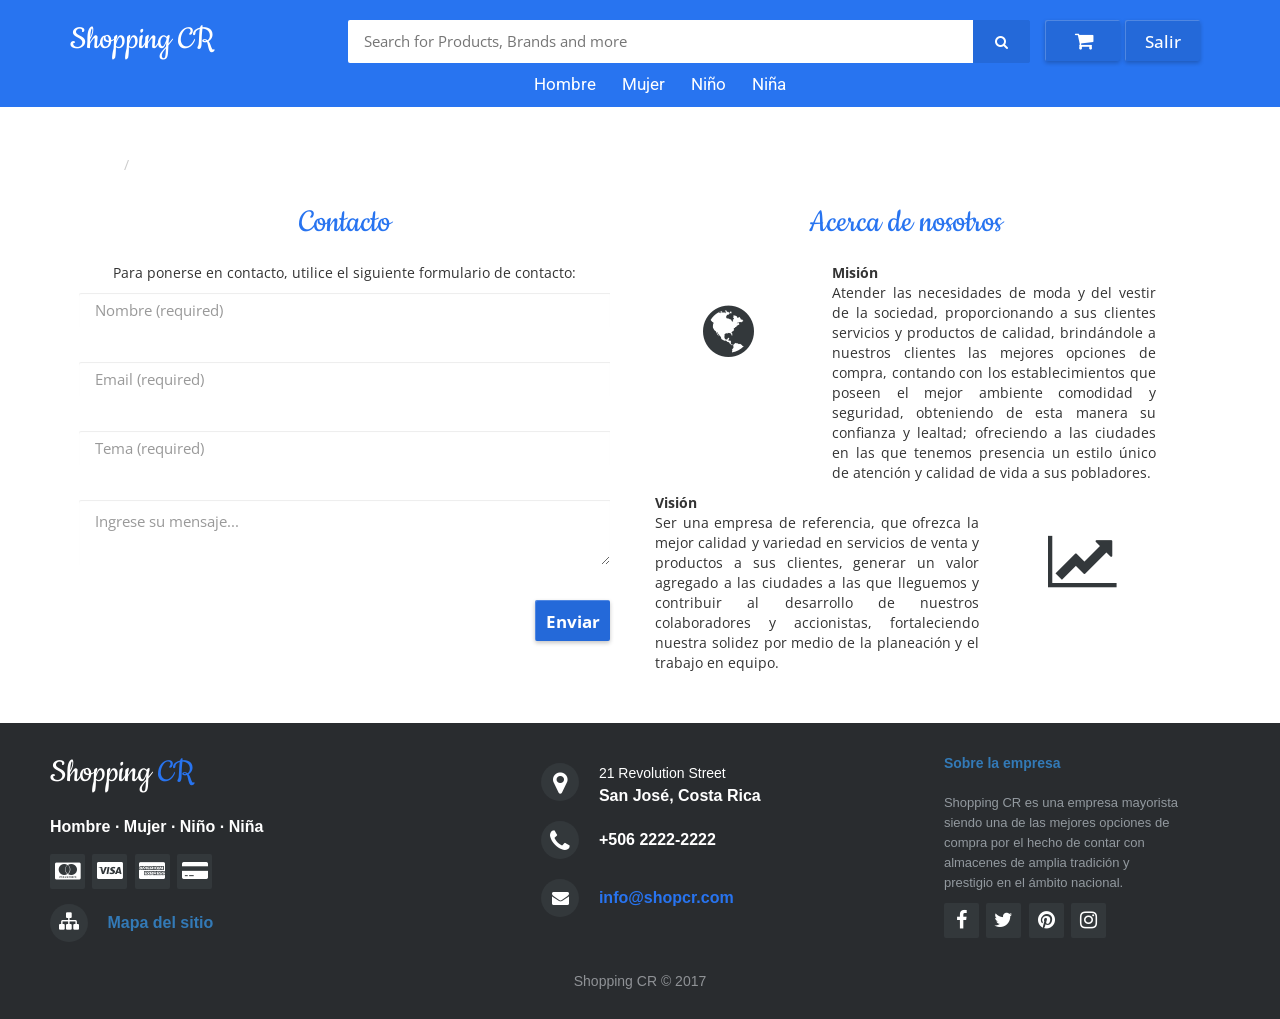
==== Plantilla/about.html @ 138a55e7 "Sitemap cambios" ====
<!DOCTYPE html>
<html lang="en">
	<head>	
		<meta charset="utf-8">
		<meta name="viewport" content="width=device-width, initial-scale=1">
		<link rel="stylesheet" href="https://maxcdn.bootstrapcdn.com/bootstrap/3.3.7/css/bootstrap.min.css">
		<script src="https://ajax.googleapis.com/ajax/libs/jquery/3.2.0/jquery.min.js"></script>
		<script src="https://maxcdn.bootstrapcdn.com/bootstrap/3.3.7/js/bootstrap.min.js"></script>
		<link href="https://fonts.googleapis.com/css?family=Roboto" rel="stylesheet">
		<link rel="stylesheet" href="http://maxcdn.bootstrapcdn.com/font-awesome/4.7.0/css/font-awesome.min.css">
		<link href="http://fonts.googleapis.com/css?family=Cookie" rel="stylesheet" type="text/css">
		<link href="https://fonts.googleapis.com/css?family=Open+Sans:400,700" rel="stylesheet">

		<script src="js/app.js"></script>

		<link rel="stylesheet" href="css/styleNavbar.css">
		<link rel="stylesheet" href="css/styleJumbotron.css">
		<link rel="stylesheet" href="css/styleList.css">
		<link rel="stylesheet" href="css/styleProduct.css">
		<link rel="stylesheet" href="css/styleFooter.css">
		<link rel="stylesheet" href="css/styleBreadcrumb.css">
		<link rel="stylesheet" href="css/styleHeader.css">
		<title>Shopping CR</title>
	</head>
	<body>
		
		<header>
			<div id="flipkart-navbar">
				<div class="container">
					<div class="row row2">
						<div class="col-sm-3">
							<h2 class="navbarText"><span class="smallnav menu" id="openNav"><i class="fa fa-navicon"></i>Shopping CR</span></h2>
							<h1 class="navbarText"><span class="largenav"><a href="index.html">Shopping CR</a></span></h1>
						</div>
						<div class="flipkart-navbar-search smallsearch col-sm-7 col-xs-12">
							<div class="row">
								<input class="flipkart-navbar-input col-xs-11" type="text" placeholder="Search for Products, Brands and more" name="search">
								<button class="flipkart-navbar-button col-xs-1">
									<span class="iconsearch fa fa-search"></span>
								</button>
							</div>
						</div>
						<div class="cart largenav col-sm-2">
							<a class="cart-button">
								<span class="iconcart fa fa-shopping-cart" id="carrito"></span>
							</a>
						</div>
						<div class="cart largenav col-sm-2">
							<a class="cart-button">
								Salir
							</a>
						</div>
					</div>

					<div class="row row1">
						<ul class="largenav text-center">
							<li class="upper-links dropdown"><a class="links" href="hombre.html">Hombre</a>
								<ul class="dropdown-menu">
									<li class="profile-li"><a class="profile-links" href="products_list.html">Camisas</a></li>
									<li class="profile-li"><a class="profile-links" href="products_list.html">Pantalones</a></li>
									<li class="profile-li"><a class="profile-links" href="products_list.html">Accesorios </a></li>
									<li class="profile-li"><a class="profile-links" href="products_list.html">Ropa interior</a></li>
								</ul>
							</li>
							<li class="upper-links dropdown"><a class="links" href="mujer.html">Mujer</a>
								<ul class="dropdown-menu">
									<li class="profile-li"><a class="profile-links" href="products_list.html">Blusas</a></li>
									<li class="profile-li"><a class="profile-links" href="products_list.html">Pantalones</a></li>
									<li class="profile-li"><a class="profile-links" href="products_list.html">Vestidos</a></li>
									<li class="profile-li"><a class="profile-links" href="products_list.html">Accesorios</a></li>
									<li class="profile-li"><a class="profile-links" href="products_list.html">Ropa interior</a></li>
								</ul>
							</li>
							<li class="upper-links dropdown"><a class="links" href="#!">Niño</a>
								<ul class="dropdown-menu">
									<li class="profile-li"><a class="profile-links" href="products_list.html">Camisas</a></li>
									<li class="profile-li"><a class="profile-links" href="products_list.html">Pantalones</a></li>
									<li class="profile-li"><a class="profile-links" href="products_list.html">Accesorios </a></li>
									<li class="profile-li"><a class="profile-links" href="products_list.html">Ropa interior</a></li>
								</ul>
							</li>
							<li class="upper-links dropdown"><a class="links" href="#!">Niña</a>
								<ul class="dropdown-menu">
									<li class="profile-li"><a class="profile-links" href="products_list.html">Blusas</a></li>
									<li class="profile-li"><a class="profile-links" href="products_list.html">Pantalones</a></li>
									<li class="profile-li"><a class="profile-links" href="products_list.html">Vestidos</a></li>
									<li class="profile-li"><a class="profile-links" href="products_list.html">Accesorios </a></li>
									<li class="profile-li"><a class="profile-links" href="products_list.html">Ropa interior</a></li>
								</ul>
							</li>
						</ul>
					</div>
				</div>
			</div>
			<div id="mySidenav" class="sidenav">
				<div class="container sidenavContent">
					<span class="sidenav-heading">Shopping CR</span>
					<a href="javascript:void(0)" class="closebtn" id="closeNav"><i class="fa fa-arrow-left"></i></a>
				</div>
				<ul>
					<li><a class="links" href="index.html"><i class="fa fa-home"></i> Inicio</a></li>
					<li><a class="links" href="#!" id="categories"><i class="fa fa-tags"></i> Categorías</a>
						<ul id="listCategories" class="oculto">
							<li><a class="links" href="hombre.html" id="man"><i class="fa fa-male"></i>  Hombre</a>
								<ul id="listMan" class="oculto">
									<li><a class="links" href="products_list.html"><i class=""></i>  Camisas</a></li>
									<li><a class="links" href="products_list.html"><i class=""></i>  Pantalones</a></li>
									<li><a class="links" href="products_list.html"><i class=""></i>  Accesorios</a></li>
									<li><a class="links" href="products_list.html"><i class=""></i>  Ropa interior</a></li>
								</ul>
							</li>
							<li><a class="links" href="mujer.html" id="woman"><i class="fa fa-female"></i>  Mujer</a>
								<ul id="listWoman" class="oculto">
									<li><a class="links" href="products_list.html"><i class=""></i>  Blusas</a></li>
									<li><a class="links" href="products_list.html"><i class=""></i>  Pantalones</a></li>
									<li><a class="links" href="products_list.html"><i class=""></i>  Vestido</a></li>
									<li><a class="links" href="products_list.html"><i class=""></i>  Accesorios</a></li>
									<li><a class="links" href="products_list.html"><i class=""></i>  Ropa interior</a></li>
								</ul>
							</li>
							<li><a class="links" href="#!" id="niño"><i class="fa fa-child"></i>  Niño</a>
								<ul id="listNiño" class="oculto">
									<li><a class="links" href="products_list.html"><i class=""></i>  Camisas</a></li>
									<li><a class="links" href="products_list.html"><i class=""></i>  Pantalones</a></li>
									<li><a class="links" href="products_list.html"><i class=""></i>  Accesorios</a></li>
									<li><a class="links" href="products_list.html"><i class=""></i>  Ropa interior</a></li>
								</ul>
							</li>								
							<li><a class="links" href="#!" id="niña"><i class="fa fa-child"></i>  Niña</a>
								<ul id="listNiña" class="oculto">
									<li><a class="links" href="products_list.html"><i class=""></i>  Blusas</a></li>
									<li><a class="links" href="products_list.html"><i class=""></i>  Pantalones</a></li>
									<li><a class="links" href="products_list.html"><i class=""></i>  Vestido</a></li>
									<li><a class="links" href="products_list.html"><i class=""></i>  Accesorios</a></li>
									<li><a class="links" href="products_list.html"><i class=""></i>  Ropa interior</a></li>
								</ul>
							</li>
						</ul>
					</li>
					<li><a class="links" href="#!"><i class="iconcart fa fa-shopping-cart"></i>.   Carrito</a></li>
					<li><a class="links" href="#!"><i class="fa fa-sign-in"></i> Salir</a></li>
				</ul>
			</div>
		</header>

		<div class="container contact">
			
			<ul class="breadcrumb">
			  <li><a href="index.html">Inicio</a></li>
			  <li>Contacto</li>
			</ul>		
				
			<div class="row col-md-12">
				<div class="col-md-6">
					<h3>Contacto</h3>
					<br>
					<p class="text-center">Para ponerse en contacto, utilice el siguiente formulario de contacto:</p>

					<form class="form-horizontal">
						<div class="form-group">
							<div class="col-md-12">
								<input type="text" class="form-control flipkart-navbar-input" id="nombre" placeholder="Nombre (required)">
							</div>
						</div><br>
						<div class="form-group">
							<div class="col-md-12">
								<input type="email" class="form-control flipkart-navbar-input" id="email" placeholder="Email (required)">
							</div>
						</div><br>
						<div class="form-group">
							<div class="col-md-12"> 
								<input type="text" class="form-control flipkart-navbar-input" id="tema" placeholder="Tema (required)">
							</div>
						</div><br>
						<div class="form-group">
							<div class="col-md-12"> 
								<textarea class="form-control flipkart-navbar-input" id="mensaje" placeholder="Ingrese su mensaje..."></textarea> 
							</div>
						</div><br>
						<div class="form-group"> 
							<div class="col-md-12 text-right">
							  	<button type="submit" class="cart-button"><b>Enviar</b></button>
							</div>
						</div>
					</form>
				</div>
				<div class="col-md-6">
					<h3>Acerca de nosotros</h3>
					<br>
					<div class="col-md-4 icon">
						<i class="fa fa-globe"></i>
					</div>
					<div class="col-md-8 text-justify">
						<b>Misión</b>
						<p>Atender las necesidades de moda y del vestir de la sociedad, proporcionando a sus clientes servicios y productos de calidad, brindándole a nuestros clientes las mejores opciones de compra, contando con los establecimientos que poseen el mejor ambiente comodidad y seguridad, obteniendo de esta manera su confianza y lealtad; ofreciendo a las ciudades en las que tenemos presencia un estilo único de atención y calidad de vida a sus pobladores.</p>
					</div>

					<div class="col-md-8 text-justify">							
						<b>Visión</b>
						<p>Ser una empresa de referencia, que ofrezca la mejor calidad y variedad en servicios de venta y productos a sus clientes, generar un valor agregado a las ciudades a las que lleguemos y contribuir al desarrollo de nuestros colaboradores y accionistas, fortaleciendo nuestra solidez por medio de la planeación y el trabajo en equipo.</p>	
					</div>
					<div class="col-md-4 icon">
						<i class="fa fa-line-chart"></i>
					</div>
				</div>
			</div>
		</div>

		<footer class="container footer-distributed">
            <div class="footer-left">
                <h3>Shopping<span> CR</span></h3>
                <p class="footer-links">
                    <a href="#">Hombre</a>		·
                    <a href="#">Mujer</a>	·
                    <a href="#">Niño</a>    ·
                    <a href="#">Niña</a>
                </p>

                <div class="footer-icons">					
                    <a href="#"><i class="fa fa-cc-mastercard"></i></a>
                    <a href="#"><i class="fa fa-cc-visa"></i></a>
                    <a href="#"><i class="fa fa-cc-amex"></i></a>
                    <a href="#"><i class="fa fa-credit-card-alt"></i></a>
                </div>

                <div class= "siteMap">
                    <a href="sitemap.html"><i class="fa fa-sitemap" aria-hidden="true"></i>  Mapa del sitio</a>
                </div>
            </div>
            <div class="footer-center">
                <div>
                    <i class="fa fa-map-marker"></i>
                    <p><span>21 Revolution Street</span> San José, Costa Rica</p>
                </div>
                <div>
                    <i class="fa fa-phone"></i>
                    <p>+506 2222-2222</p>
                </div>
                <div>
                    <i class="fa fa-envelope"></i>
                    <p><a href="mailto:info@company.com">info@shopcr.com</a></p>
                </div>
            </div>
            <div class="footer-right">
                <p class="footer-company-about">
                    <span><a href="about.html">Sobre la empresa</a></span>
                    Shopping CR es una empresa mayorista siendo una de las mejores opciones de compra por el hecho de contar con almacenes de amplia tradición y prestigio en el ámbito nacional.
                </p>
                <div class="footer-icons">
                    <a href="#"><i class="fa fa-facebook"></i></a>
                    <a  target="_blank" href="https://www.twitter.com"><i class="fa fa-twitter"></i></a>
                    <a  target="_blank" href="https://www.pinterest.com"><i class="fa fa-pinterest"></i></a>
                    <a  target="_blank" href="https://www.facebook.com"><i class="fa fa-instagram"></i></a>
                </div>
            </div>
            <div class="footerLine text-center">
                <p class="footer-company-name">Shopping CR &copy; 2017</p>
            </div>
        </footer>

	</body>
</html>
---- Plantilla/css/styleNavbar.css ----
#flipkart-navbar {
    background-color: #2874f0;
    color: #FFFFFF;
}

.row1{
    padding-top: 10px;
}

.row2 {
    padding-top: 20px;
}

.flipkart-navbar-input {
    padding: 11px 16px;
    border-radius: 2px 0 0 2px;
    border: 0 none;
    outline: 0 none;
    font-size: 15px;
    color: #000;
}

.flipkart-navbar-button {
    background-color: #2469d9;
    border: 1px solid #2469d9;
    border-radius: 0 2px 2px 0;
    color: #FFF;
    padding: 10px 0;
    height: 43px;
    cursor: pointer;
}

.cart-button {
    background-color: #2469d9;
    box-shadow: 0 2px 4px 0 rgba(0, 0, 0, .23), inset 1px 1px 0 0 hsla(0, 0%, 100%, .2);
    padding: 10px 0;
    text-align: center;
    height: 41px;
    border-radius: 2px;
    font-weight: 500;
    width: 75px;
    display: inline-block;
    color: #FFFFFF;
    text-decoration: none;
    color: inherit;
    border: none;
    outline: none;
}

.cart-button:hover{
    text-decoration: none;
    color: #fff;
    cursor: pointer;
}

.cart-svg {
    display: inline-block;
    width: 16px;
    height: 16px;
    vertical-align: middle;
    margin-right: 8px;
}

.item-number {
    border-radius: 3px;
    background-color: rgba(0, 0, 0, .1);
    height: 20px;
    padding: 3px 6px;
    font-weight: 500;
    display: inline-block;
    color: #fff;
    line-height: 12px;
    margin-left: 10px;
}

.upper-links {
    display: inline-block;
    padding: 0 11px;
    line-height: 23px;
    font-family: 'Roboto', sans-serif;
    letter-spacing: 0;
    color: inherit;
    border: none;
    outline: none;
    font-size: 13.5px;
}

.dropdown {
    position: relative;
    display: inline-block;
    margin-bottom: 0px;
}

.dropdown:hover {
    background-color: #fff;
}

.dropdown:hover .links {
    color: #000;
}

.dropdown:hover .dropdown-menu {
    display: block;
}

.dropdown .dropdown-menu {
    position: absolute;
    top: 100%;
    display: none;
    background-color: #fff;
    color: #333;
    left: 0px;
    border: 0;
    border-radius: 0;
    box-shadow: 0 4px 8px -3px #555454;
    margin: 0;
    padding: 0px;
}

.links {
    color: #fff;
    text-decoration: none;
}

.links:hover {
    color: #fff;
    text-decoration: none;
}

.profile-links {
    font-size: 12px;
    font-family: 'Roboto', sans-serif;
    border-bottom: 1px solid #e9e9e9;
    box-sizing: border-box;
    display: block;
    padding: 0 11px;
    line-height: 23px;
}

.profile-li{
    padding-top: 2px;
}

.largenav {
    display: none;
}

.smallnav {
    display: block;
}

.smallnav i {    
    padding: 0px 20px;
}

.smallsearch{
    margin-left: 15px;
    margin-top: 15px;
}

.menu{
    cursor: pointer;
}

.navbarText {
    margin: 0px;
}

.largenav a {
    color: #FFF;
}

@media screen and (min-width: 768px) {
    .largenav {
        display: block;
    } 

    .largenav a:hover, .largenav a {
        text-decoration: none;
    }

    .smallnav{
        display: none;
    }

    .smallsearch{
        margin: 0px;
    }
}

/*Sidenav*/
.sidenav {
    height: 100%;
    width: 0;
    position: fixed;
    z-index: 1;
    top: 0;
    left: 0;
    background-color: #fff;
    overflow-x: hidden;
    transition: 0.5s;
    box-shadow: 0 4px 8px -3px #555454;
    padding-top: 0px;
}

.sidenav ul {
    text-decoration: none;
    list-style:none;
    padding: 10px 0px;
}

.sidenav a {
    padding: 8px 8px 8px 32px;
    text-decoration: none;
    font-size: 25px;
    color: #818181;
    display: block;
    transition: 0.3s;
}

.sidenav a:hover {
    color: #2874f0;
}

.sidenav ul li ul {
    text-decoration: none;
    list-style:none;
    padding: 0px 40px;
}

.sidenav .closebtn {
    position: absolute;
    top: 0;
    padding: 20px 20px;
    right: 25px;
    font-size: 36px;
    margin-left: 50px;
    color: #fff;        
}

.sidenav .closebtn:hover {
    color: #fff;    
}

.sidenavContent {
    background-color: #2874f0; 
    padding: 25px 20px;
}

@media screen and (max-height: 450px) {
    .sidenav a {
        font-size: 18px;
    }
}

@media screen and (max-width: 768px) {
    .smallsearch {
        display: none;
    }
}

.sidenav-heading {
    color: #fff;
    font: normal 36px 'Cookie', cursive;
}

.oculto {
    display: none;
}

.display {
    display: block;
}

.iconsearch, .iconcart {
    width: 15px;
    height: 15px;
}
---- Plantilla/css/styleJumbotron.css ----
.jumbotron {
    margin-bottom: 0px;
    background-color: #2874f0;
    background-position: 0% 25%;
    background-size: cover;
    background-repeat: no-repeat;
    color: white;
}

.jumbotron .font {
	font: normal 80px 'Cookie', cursive;
}

.jumbotron .icon {
	font-size: 50px
}

.contact {
	width: 90%; 
	margin: auto; 
	padding: 40px 0px 0px 0px
}

.contact h3, .cursive {
	color:  #2874f0;
	font: normal 36px 'Cookie', cursive;
	margin: 0;
	text-align: center;
}

.contact .icon {
	text-align: center;
	margin-top: 25px;
	font-size: 60px;
	color:  #33383b;
}

.contact .icon:hover {
	color:  #2874f0;
}
---- Plantilla/css/styleList.css ----
.glyphicon { 
    margin-right:5px; 
}

.thumbnail {
    margin-bottom: 20px;
    padding: 0px;
    -webkit-border-radius: 0px;
    -moz-border-radius: 0px;
}

.item.list-group-item {
    float: none;
    width: 100%;
    background-color: #fff;
    margin-bottom: 10px;
}

.item.list-group-item:nth-of-type(odd):hover,.item.list-group-item:hover {
    background: #428bca;

}

.item.list-group-item .list-group-image {
    margin-right: 10px;
}

.item.list-group-item .thumbnail {
    margin-bottom: 0px;
}

.item.list-group-item .caption {
    padding: 9px 9px 0px 9px;
}

.item.list-group-item:nth-of-type(odd) {
    background: #eeeeee;
}

.item.list-group-item:before, .item.list-group-item:after {
    display: table;
    content: " ";
}

.item.list-group-item img {
    float: left;
}
.item.list-group-item:after {
    clear: both;
}

.list-group-item-text {
    margin: 0 0 11px;
}

.ihover {
    display: inline-block;
    position: relative;
    box-shadow: 0 3px 3px -1px rgba(0, 0, 0, 0.3), 0 1px 0px 0px rgba(0, 0, 0, 0.05);
    overflow: hidden;
    -webkit-font-smoothing: antialiased;
}

.listImages {
    margin: auto;
    width: 80%;    
    margin-top: 50px;
}

.buttonAdd {
    background-color: #2469d9;
    box-shadow: 0 2px 4px 0 rgba(0, 0, 0, .23), inset 1px 1px 0 0 hsla(0, 0%, 100%, .2);
    padding: 12px 0;
    text-align: center;
    height: 41px;
    border-radius: 2px;
    font-weight: 500;
    width: 100%;
    display: inline-block;
    color: #FFF;
}

.buttonAdd:hover {
    text-decoration: none;
    background-color: #FFF;
    -webkit-transition: all .5s cubic-bezier(0.54, 0, 0.1, 1);
    transition: all .5s cubic-bezier(0.54, 0, 0.1, 1);
    color: #2469d9;
}

.thumbnail:hover {
    box-shadow: 0 3px 3px -1px rgba(0, 0, 0, 0.3), 0 1px 0px 0px rgba(0, 0, 0, 0.05);
    -webkit-transition: all .5s cubic-bezier(0.54, 0, 0.1, 1);
    transition: all .5s cubic-bezier(0.54, 0, 0.1, 1);
}

.listImages h1 {
    color: #2874f0;
    font: normal 50px 'Cookie', cursive;
    margin: 0;
}

.listImages h2 {
    color: #2874f0;
    font: normal 40px 'Cookie', cursive;
    margin: 0;
}

.menImage {
    background-image: url('../images/men.jpg');
}

.womenImage {
    background-image: url('../images/women.jpg');
}

.shoesImage {
    background-image: url('../images/shoes.jpg');
}

.girlImage {
    background-image: url('../images/girl.jpg');
}

.boyImage {
    background-image: url('../images/boy.png');
}

.subscribe {
    width: 400px; 
    margin: auto;
}

.thumbnail {
    border-style: none;
}

.right{
    float: right;
    padding-top: 2%;
}

.filtros h3{
    font: normal 30px 'Cookie', cursive;
}

.tamañofijo{
    height: 150px;
    overflow-y: scroll;
}
#sortable { list-style-type: none; margin: 0; padding: 0; width: 100%; }

#sortable li:hover{
    cursor: move;
}

.tumbCategories h4{
    color: #2874f0;
    font: normal 30px 'Cookie', cursive;
    margin: 0;
}
.tumbCategories p{
    font-style: italic;    
}

.collapsed-box{
    height: 100%;
    width: 100%;
}

.categoriaTum{
    text-align: center;
    margin-left: auto;
    margin-right: auto;
}

.list-group {
    text-align: center;
}

.filtros{
    text-align: left;
}
---- Plantilla/css/styleProduct.css ----
/*****************globals*************/
body {
	font-family: 'open sans';
	overflow-x: hidden; 
}

img {
	max-width: 100%; 
}



.preview {
	display: -webkit-box;
	display: -webkit-flex;
	display: -ms-flexbox;
	display: flex;
	-webkit-box-orient: vertical;
	-webkit-box-direction: normal;
	-webkit-flex-direction: column;
	-ms-flex-direction: column;
	flex-direction: column; 
}

@media screen and (max-width: 996px) {
	.preview, .details {
		margin-bottom: 40px; 
	} 
}

.preview-pic {
	-webkit-box-flex: 1;
	-webkit-flex-grow: 1;
	-ms-flex-positive: 1;
	flex-grow: 1; 
}

.preview-thumbnail.nav-tabs {
	border: none;
	margin-top: 15px; 
}

.preview-thumbnail.nav-tabs li {
	width: 18%;
	margin-right: 2.5%; 
}

.preview-thumbnail.nav-tabs li img {
	max-width: 100%;
	display: block; 
}

.preview-thumbnail.nav-tabs li a {
	padding: 0;
	margin: 0; 
}

.preview-thumbnail.nav-tabs li:last-of-type {
	margin-right: 0; 
}

.tab-content {
	overflow: hidden; 
}

.tab-content img {
	width: 100%;
	-webkit-animation-name: opacity;
	animation-name: opacity;
	-webkit-animation-duration: .3s;
	animation-duration: .3s; 
}

.card {
	margin-top: 50px;
	padding: 3em;
	line-height: 1.5em; 
}

@media screen and (min-width: 997px) {
	.wrapper {
		display: -webkit-box;
		display: -webkit-flex;
		display: -ms-flexbox;
		display: flex; 
	} 
}

.details {
	display: -webkit-box;
	display: -webkit-flex;
	display: -ms-flexbox;
	display: flex;
	-webkit-box-orient: vertical;
	-webkit-box-direction: normal;
	-webkit-flex-direction: column;
	-ms-flex-direction: column;
	flex-direction: column; 
}

.colors {
	-webkit-box-flex: 1;
	-webkit-flex-grow: 1;
	-ms-flex-positive: 1;
	flex-grow: 1; 
}

.product-title, .price, .sizes, .colors {
	text-transform: UPPERCASE;
	font-weight: bold; 
}

.checked, .price span {
	color: #ff9f1a; 
}

.product-title, .rating, .product-description, .price, .vote, .sizes {
	margin-bottom: 15px; 
}

.product-title {
	margin-top: 0; 
}

.size {
	margin-right: 10px; 
}

.size:first-of-type {
	margin-left: 40px; 
}

.color {
	display: inline-block;
	vertical-align: middle;
	margin-right: 10px;
	height: 2em;
	width: 2em;
	border-radius: 2px; 
}

.color:first-of-type {
	margin-left: 20px; 
}

.cart-button {
	color: #fff;
}

.cart-button:hover {
	color: #fff;
}

.cart, .like {
	width: 80px;
}

.buttonAdd > .fa-shopping-cart {
	margin-right: 10px;
}

.not-available {
	text-align: center;
	line-height: 2em; 
}

.not-available:before {
	font-family: fontawesome;
	content: "\f00d";
	color: #fff; 
}

.tooltip-inner {
	padding: 1.3em;
}

.sug{
	font-size: 14px;
}

@-webkit-keyframes opacity {
	0% {
		opacity: 0;
		-webkit-transform: scale(3);
		transform: scale(3); 
	}
	
	100% {
		opacity: 1;
		-webkit-transform: scale(1);
		transform: scale(1); 
	} 
}

@keyframes opacity {
	0% {
		opacity: 0;
		-webkit-transform: scale(3);
		transform: scale(3); 
	}
	
	100% {
		opacity: 1;
		-webkit-transform: scale(1);
		transform: scale(1); 
	}
}
---- Plantilla/css/styleFooter.css ----
@import url('http://fonts.googleapis.com/css?family=Open+Sans:400,700');


.footer-distributed{
	background-color: #292c2f;
	box-shadow: 0 1px 1px 0 rgba(0, 0, 0, 0.12);
	box-sizing: border-box;
	width: 100%;
	text-align: left;
	font: bold 16px sans-serif;

	padding: 30px 50px;
	margin-top: 40px;
}

.footer-distributed .footer-left,
.footer-distributed .footer-center,
.footer-distributed .footer-right{
	display: inline-block;
	vertical-align: top;
}

/* Footer left */

.footer-distributed .footer-left{
	width: 40%;
}

/* The company logo */

.footer-distributed h3, .navbarText {
	color:  #ffffff;
	font: normal 36px 'Cookie', cursive;
	margin: 0;
}

.footer-distributed h3 span{
	color:  #2874f0;
}

/* Footer links */

.footer-distributed .footer-links{
	color:  #ffffff;
	margin: 20px 0 12px;
	padding: 0;
}

.footer-distributed .footer-links a{
	display:inline-block;
	line-height: 1.8;
	text-decoration: none;
	color:  inherit;
}

.footer-distributed .footer-company-name{
	color:  #8f9296;
	font-size: 14px;
	font-weight: normal;
	margin: 0;
}

/* Footer Center */

.footer-distributed .footer-center{
	width: 35%;
}

.footer-distributed .footer-center i{
	background-color:  #33383b;
	color: #ffffff;
	font-size: 25px;
	width: 38px;
	height: 38px;
	border-radius: 50%;
	text-align: center;
	line-height: 42px;
	margin: 10px 15px;
	vertical-align: middle;
}

.footer-distributed .footer-center i.fa-envelope{
	font-size: 17px;
	line-height: 38px;
}

.footer-distributed .footer-center p{
	display: inline-block;
	color: #ffffff;
	vertical-align: middle;
	margin:0;
}

.footer-distributed .footer-center p span{
	display:block;
	font-weight: normal;
	font-size:14px;
	line-height:2;
}

.footer-distributed .footer-center p a{
	color:  #2874f0;
	text-decoration: none;;
}


/* Footer Right */

.footer-distributed .footer-right{
	width: 20%;
}

.footer-distributed .footer-company-about{
	line-height: 20px;
	color:  #92999f;
	font-size: 13px;
	font-weight: normal;
	margin: 0;
}

.footer-distributed .footer-company-about span{
	display: block;
	color:  #ffffff;
	font-size: 14px;
	font-weight: bold;
	margin-bottom: 20px;
}

.footer-distributed .footer-icons{
	margin-top: 10px;
}

.footer-distributed .footer-icons a{
	display: inline-block;
	width: 35px;
	height: 35px;
	cursor: pointer;
	background-color:  #33383b;
	border-radius: 2px;

	font-size: 20px;
	color: #ffffff;
	text-align: center;
	line-height: 35px;

	margin-right: 3px;
	margin-bottom: 5px;
}

.footer-distributed .siteMap i{

	display: inline-block;
	width: 38px;
	height: 38px;
	cursor: pointer;
	background-color:  #33383b;
	border-radius: 50%;

	font-size: 20px;
	color: #ffffff;
	text-align: center;
	line-height: 35px;

	margin-right: 15px;
	margin-top: 10px;
}

/* footerLine */
.footerLine {
	padding-top: 30px;
	padding-bottom: 0px;
}

/* If you don't want the footer to be responsive, remove these media queries */

@media (max-width: 880px) {

	.footer-distributed{
		font: bold 14px sans-serif;
	}

	.footer-distributed .footer-left,
	.footer-distributed .footer-center,
	.footer-distributed .footer-right{
		display: block;
		width: 100%;
		margin-bottom: 40px;
		text-align: center;
	}

	.footer-distributed .footer-center i{
		margin-left: 0;
	}

}
---- Plantilla/css/styleBreadcrumb.css ----
.breadcrumb, .breadcrumb a{
	background-color: inherit;
	color: white;
}

#site{
	margin: 0 auto;
	width: 200px;
}
---- Plantilla/css/styleHeader.css ----
#carrito{
	font-size: 20px;
}

.links, .profile-links, .cart-button{
	font-size: 17px;
	/*font-weight: bold;*/
}
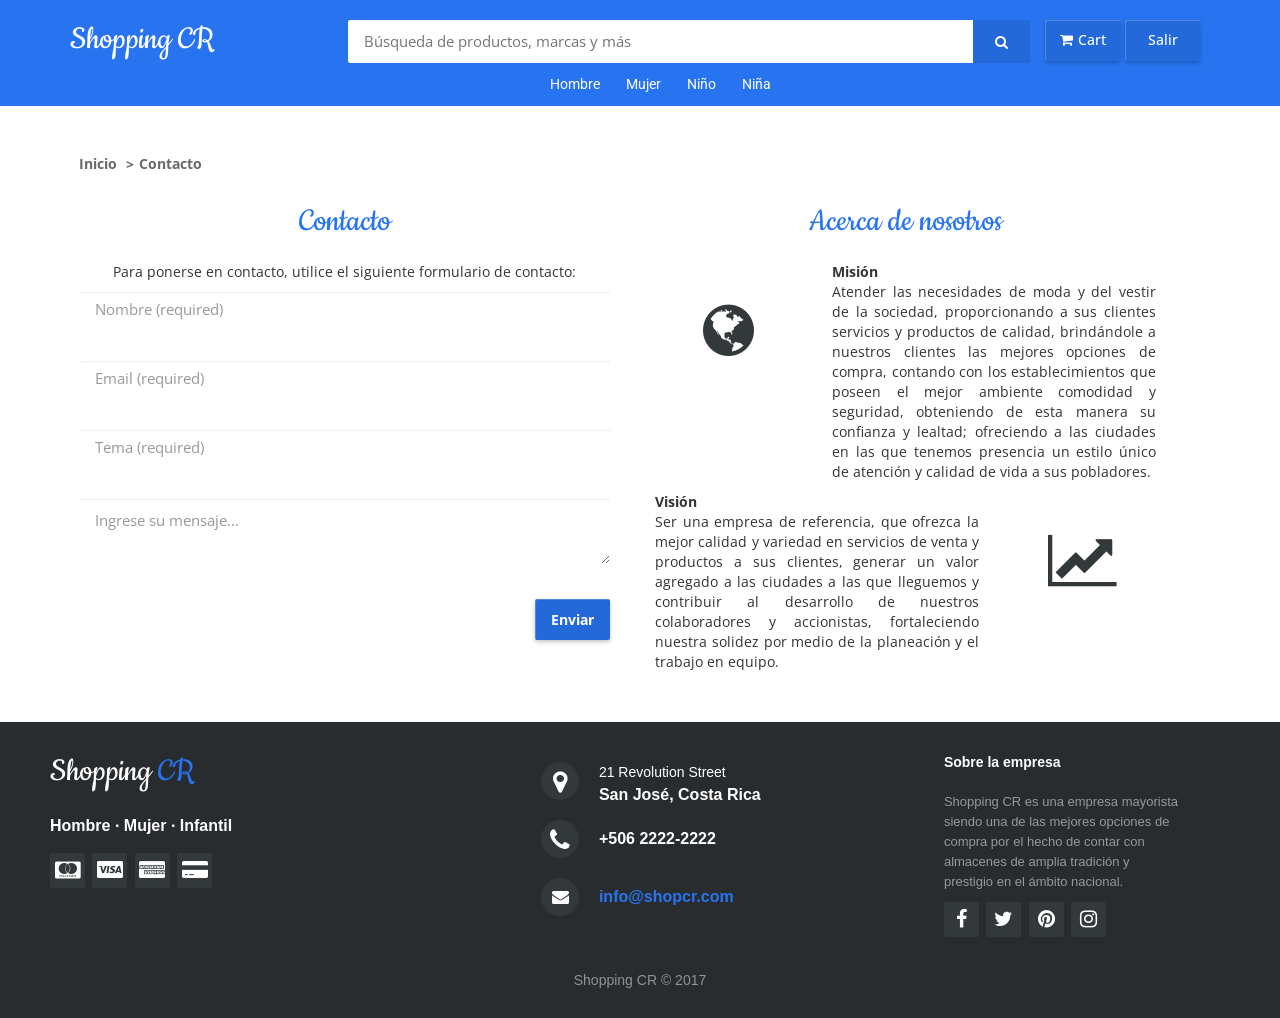
==== commit 8e629c76: "sdcds vdsvs" ====
--- a/Plantilla/about.html
+++ b/Plantilla/about.html
@@ -19,7 +19,6 @@
 		<link rel="stylesheet" href="css/styleProduct.css">
 		<link rel="stylesheet" href="css/styleFooter.css">
 		<link rel="stylesheet" href="css/styleBreadcrumb.css">
-		<link rel="stylesheet" href="css/styleHeader.css">
 		<title>Shopping CR</title>
 	</head>
 	<body>
@@ -30,11 +29,11 @@
 					<div class="row row2">
 						<div class="col-sm-3">
 							<h2 class="navbarText"><span class="smallnav menu" id="openNav"><i class="fa fa-navicon"></i>Shopping CR</span></h2>
-							<h1 class="navbarText"><span class="largenav"><a href="index.html">Shopping CR</a></span></h1>
+							<h1 class="navbarText"><span class="largenav"><a href="index2.html">Shopping CR</a></span></h1>
 						</div>
 						<div class="flipkart-navbar-search smallsearch col-sm-7 col-xs-12">
 							<div class="row">
-								<input class="flipkart-navbar-input col-xs-11" type="text" placeholder="Search for Products, Brands and more" name="search">
+								<input class="flipkart-navbar-input col-xs-11" type="text" placeholder="Búsqueda de productos, marcas y más" name="search">
 								<button class="flipkart-navbar-button col-xs-1">
 									<span class="iconsearch fa fa-search"></span>
 								</button>
@@ -42,7 +41,7 @@
 						</div>
 						<div class="cart largenav col-sm-2">
 							<a class="cart-button">
-								<span class="iconcart fa fa-shopping-cart" id="carrito"></span>
+								<span class="iconcart fa fa-shopping-cart"></span> Cart
 							</a>
 						</div>
 						<div class="cart largenav col-sm-2">
@@ -54,20 +53,20 @@
 
 					<div class="row row1">
 						<ul class="largenav text-center">
-							<li class="upper-links dropdown"><a class="links" href="hombre.html">Hombre</a>
+							<li class="upper-links dropdown"><a class="links" href="#!">Hombre</a>
 								<ul class="dropdown-menu">
 									<li class="profile-li"><a class="profile-links" href="products_list.html">Camisas</a></li>
 									<li class="profile-li"><a class="profile-links" href="products_list.html">Pantalones</a></li>
-									<li class="profile-li"><a class="profile-links" href="products_list.html">Accesorios </a></li>
-									<li class="profile-li"><a class="profile-links" href="products_list.html">Ropa interior</a></li>
-								</ul>
-							</li>
-							<li class="upper-links dropdown"><a class="links" href="mujer.html">Mujer</a>
+									<li class="profile-li"><a class="profile-links" href="products_list.html">Medias </a></li>
+									<li class="profile-li"><a class="profile-links" href="products_list.html">Ropa interior</a></li>
+								</ul>
+							</li>
+							<li class="upper-links dropdown"><a class="links" href="#!">Mujer</a>
 								<ul class="dropdown-menu">
 									<li class="profile-li"><a class="profile-links" href="products_list.html">Blusas</a></li>
 									<li class="profile-li"><a class="profile-links" href="products_list.html">Pantalones</a></li>
 									<li class="profile-li"><a class="profile-links" href="products_list.html">Vestidos</a></li>
-									<li class="profile-li"><a class="profile-links" href="products_list.html">Accesorios</a></li>
+									<li class="profile-li"><a class="profile-links" href="products_list.html">Medias</a></li>
 									<li class="profile-li"><a class="profile-links" href="products_list.html">Ropa interior</a></li>
 								</ul>
 							</li>
@@ -75,16 +74,16 @@
 								<ul class="dropdown-menu">
 									<li class="profile-li"><a class="profile-links" href="products_list.html">Camisas</a></li>
 									<li class="profile-li"><a class="profile-links" href="products_list.html">Pantalones</a></li>
-									<li class="profile-li"><a class="profile-links" href="products_list.html">Accesorios </a></li>
+									<li class="profile-li"><a class="profile-links" href="products_list.html">Medias </a></li>
 									<li class="profile-li"><a class="profile-links" href="products_list.html">Ropa interior</a></li>
 								</ul>
 							</li>
 							<li class="upper-links dropdown"><a class="links" href="#!">Niña</a>
 								<ul class="dropdown-menu">
-									<li class="profile-li"><a class="profile-links" href="products_list.html">Blusas</a></li>
+									<li class="profile-li"><a class="profile-links" href="products_list.html">Camisas</a></li>
 									<li class="profile-li"><a class="profile-links" href="products_list.html">Pantalones</a></li>
 									<li class="profile-li"><a class="profile-links" href="products_list.html">Vestidos</a></li>
-									<li class="profile-li"><a class="profile-links" href="products_list.html">Accesorios </a></li>
+									<li class="profile-li"><a class="profile-links" href="products_list.html">Medias </a></li>
 									<li class="profile-li"><a class="profile-links" href="products_list.html">Ropa interior</a></li>
 								</ul>
 							</li>
@@ -98,46 +97,45 @@
 					<a href="javascript:void(0)" class="closebtn" id="closeNav"><i class="fa fa-arrow-left"></i></a>
 				</div>
 				<ul>
-					<li><a class="links" href="index.html"><i class="fa fa-home"></i> Inicio</a></li>
-					<li><a class="links" href="#!" id="categories"><i class="fa fa-tags"></i> Categorías</a>
+					<li><a class="links" href="#!"><i class="fa fa-home"></i> Home</a></li>
+					<li><a class="links" href="#!" id="categories"><i class="fa fa-tags"></i> Categories</a>
 						<ul id="listCategories" class="oculto">
-							<li><a class="links" href="hombre.html" id="man"><i class="fa fa-male"></i>  Hombre</a>
+							<li><a class="links" href="#!" id="man"><i class="fa fa-male"></i>  Hombre</a>
 								<ul id="listMan" class="oculto">
-									<li><a class="links" href="products_list.html"><i class=""></i>  Camisas</a></li>
-									<li><a class="links" href="products_list.html"><i class=""></i>  Pantalones</a></li>
-									<li><a class="links" href="products_list.html"><i class=""></i>  Accesorios</a></li>
-									<li><a class="links" href="products_list.html"><i class=""></i>  Ropa interior</a></li>
-								</ul>
-							</li>
-							<li><a class="links" href="mujer.html" id="woman"><i class="fa fa-female"></i>  Mujer</a>
+									<li><a class="links" href="products_list.html"><i class=""></i>  Camisa</a></li>
+									<li><a class="links" href="products_list.html"><i class=""></i>  Pantalon</a></li>
+									<li><a class="links" href="products_list.html"><i class=""></i>  Medias</a></li>
+									<li><a class="links" href="products_list.html"><i class=""></i>  Ropa interior</a></li>
+								</ul>
+							</li>
+							<li><a class="links" href="#!" id="woman"><i class="fa fa-female"></i>  Mujer</a>
 								<ul id="listWoman" class="oculto">
-									<li><a class="links" href="products_list.html"><i class=""></i>  Blusas</a></li>
-									<li><a class="links" href="products_list.html"><i class=""></i>  Pantalones</a></li>
+									<li><a class="links" href="products_list.html"><i class=""></i>  Camisa</a></li>
+									<li><a class="links" href="products_list.html"><i class=""></i>  Pantalon</a></li>
 									<li><a class="links" href="products_list.html"><i class=""></i>  Vestido</a></li>
-									<li><a class="links" href="products_list.html"><i class=""></i>  Accesorios</a></li>
+									<li><a class="links" href="products_list.html"><i class=""></i>  Medias</a></li>
 									<li><a class="links" href="products_list.html"><i class=""></i>  Ropa interior</a></li>
 								</ul>
 							</li>
 							<li><a class="links" href="#!" id="niño"><i class="fa fa-child"></i>  Niño</a>
 								<ul id="listNiño" class="oculto">
-									<li><a class="links" href="products_list.html"><i class=""></i>  Camisas</a></li>
-									<li><a class="links" href="products_list.html"><i class=""></i>  Pantalones</a></li>
-									<li><a class="links" href="products_list.html"><i class=""></i>  Accesorios</a></li>
+									<li><a class="links" href="products_list.html"><i class=""></i>  Camisa</a></li>
+									<li><a class="links" href="products_list.html"><i class=""></i>  Pantalon</a></li>
+									<li><a class="links" href="products_list.html"><i class=""></i>  Medias</a></li>
 									<li><a class="links" href="products_list.html"><i class=""></i>  Ropa interior</a></li>
 								</ul>
 							</li>								
 							<li><a class="links" href="#!" id="niña"><i class="fa fa-child"></i>  Niña</a>
 								<ul id="listNiña" class="oculto">
-									<li><a class="links" href="products_list.html"><i class=""></i>  Blusas</a></li>
-									<li><a class="links" href="products_list.html"><i class=""></i>  Pantalones</a></li>
+									<li><a class="links" href="products_list.html"><i class=""></i>  Camisa</a></li>
+									<li><a class="links" href="products_list.html"><i class=""></i>  Pantalon</a></li>
 									<li><a class="links" href="products_list.html"><i class=""></i>  Vestido</a></li>
-									<li><a class="links" href="products_list.html"><i class=""></i>  Accesorios</a></li>
-									<li><a class="links" href="products_list.html"><i class=""></i>  Ropa interior</a></li>
-								</ul>
-							</li>
+									<li><a class="links" href="products_list.html"><i class=""></i>  Medias</a></li>
+									<li><a class="links" href="products_list.html"><i class=""></i>  Ropa interior</a></li>
+								</ul>
+							</li>								
 						</ul>
 					</li>
-					<li><a class="links" href="#!"><i class="iconcart fa fa-shopping-cart"></i>.   Carrito</a></li>
 					<li><a class="links" href="#!"><i class="fa fa-sign-in"></i> Salir</a></li>
 				</ul>
 			</div>
@@ -146,7 +144,7 @@
 		<div class="container contact">
 			
 			<ul class="breadcrumb">
-			  <li><a href="index.html">Inicio</a></li>
+			  <li><a href="index2.html">Inicio</a></li>
 			  <li>Contacto</li>
 			</ul>		
 				
@@ -207,56 +205,51 @@
 		</div>
 
 		<footer class="container footer-distributed">
-            <div class="footer-left">
-                <h3>Shopping<span> CR</span></h3>
-                <p class="footer-links">
-                    <a href="#">Hombre</a>		·
-                    <a href="#">Mujer</a>	·
-                    <a href="#">Niño</a>    ·
-                    <a href="#">Niña</a>
-                </p>
-
-                <div class="footer-icons">					
-                    <a href="#"><i class="fa fa-cc-mastercard"></i></a>
-                    <a href="#"><i class="fa fa-cc-visa"></i></a>
-                    <a href="#"><i class="fa fa-cc-amex"></i></a>
-                    <a href="#"><i class="fa fa-credit-card-alt"></i></a>
-                </div>
-
-                <div class= "siteMap">
-                    <a href="sitemap.html"><i class="fa fa-sitemap" aria-hidden="true"></i>  Mapa del sitio</a>
-                </div>
-            </div>
-            <div class="footer-center">
-                <div>
-                    <i class="fa fa-map-marker"></i>
-                    <p><span>21 Revolution Street</span> San José, Costa Rica</p>
-                </div>
-                <div>
-                    <i class="fa fa-phone"></i>
-                    <p>+506 2222-2222</p>
-                </div>
-                <div>
-                    <i class="fa fa-envelope"></i>
-                    <p><a href="mailto:info@company.com">info@shopcr.com</a></p>
-                </div>
-            </div>
-            <div class="footer-right">
-                <p class="footer-company-about">
-                    <span><a href="about.html">Sobre la empresa</a></span>
-                    Shopping CR es una empresa mayorista siendo una de las mejores opciones de compra por el hecho de contar con almacenes de amplia tradición y prestigio en el ámbito nacional.
-                </p>
-                <div class="footer-icons">
-                    <a href="#"><i class="fa fa-facebook"></i></a>
-                    <a  target="_blank" href="https://www.twitter.com"><i class="fa fa-twitter"></i></a>
-                    <a  target="_blank" href="https://www.pinterest.com"><i class="fa fa-pinterest"></i></a>
-                    <a  target="_blank" href="https://www.facebook.com"><i class="fa fa-instagram"></i></a>
-                </div>
-            </div>
-            <div class="footerLine text-center">
-                <p class="footer-company-name">Shopping CR &copy; 2017</p>
-            </div>
-        </footer>
+			<div class="footer-left">
+				<h3>Shopping<span> CR</span></h3>
+				<p class="footer-links">
+					<a href="#">Hombre</a>		·
+					<a href="#">Mujer</a>	·
+					<a href="#">Infantil</a>
+				</p>
+				
+				<div class="footer-icons">					
+					<a href="#"><i class="fa fa-cc-mastercard"></i></a>
+					<a href="#"><i class="fa fa-cc-visa"></i></a>
+					<a href="#"><i class="fa fa-cc-amex"></i></a>
+					<a href="#"><i class="fa fa-credit-card-alt"></i></a>
+				</div>
+			</div>
+			<div class="footer-center">
+				<div>
+					<i class="fa fa-map-marker"></i>
+					<p><span>21 Revolution Street</span> San José, Costa Rica</p>
+				</div>
+				<div>
+					<i class="fa fa-phone"></i>
+					<p>+506 2222-2222</p>
+				</div>
+				<div>
+					<i class="fa fa-envelope"></i>
+					<p><a href="mailto:info@company.com">info@shopcr.com</a></p>
+				</div>
+			</div>
+			<div class="footer-right">
+				<p class="footer-company-about">
+					<span>Sobre la empresa</span>
+					Shopping CR es una empresa mayorista siendo una de las mejores opciones de compra por el hecho de contar con almacenes de amplia tradición y prestigio en el ámbito nacional.
+				</p>
+				<div class="footer-icons">
+					<a href="#"><i class="fa fa-facebook"></i></a>
+					<a href="#"><i class="fa fa-twitter"></i></a>
+					<a href="#"><i class="fa fa-pinterest"></i></a>
+					<a href="#"><i class="fa fa-instagram"></i></a>
+				</div>
+			</div>
+			<div class="footerLine text-center">
+				<p class="footer-company-name">Shopping CR &copy; 2017</p>
+			</div>
+		</footer>
 
 	</body>
 </html>
--- a/Plantilla/css/styleBreadcrumb.css
+++ b/Plantilla/css/styleBreadcrumb.css
@@ -1,7 +1,13 @@
 
 .breadcrumb, .breadcrumb a{
 	background-color: inherit;
-	color: white;
+	color: #696969;
+	font-weight: bold;
+}
+
+.breadcrumb>li+li:before{
+	color: #696969;
+	content: ">";
 }
 
 #site{
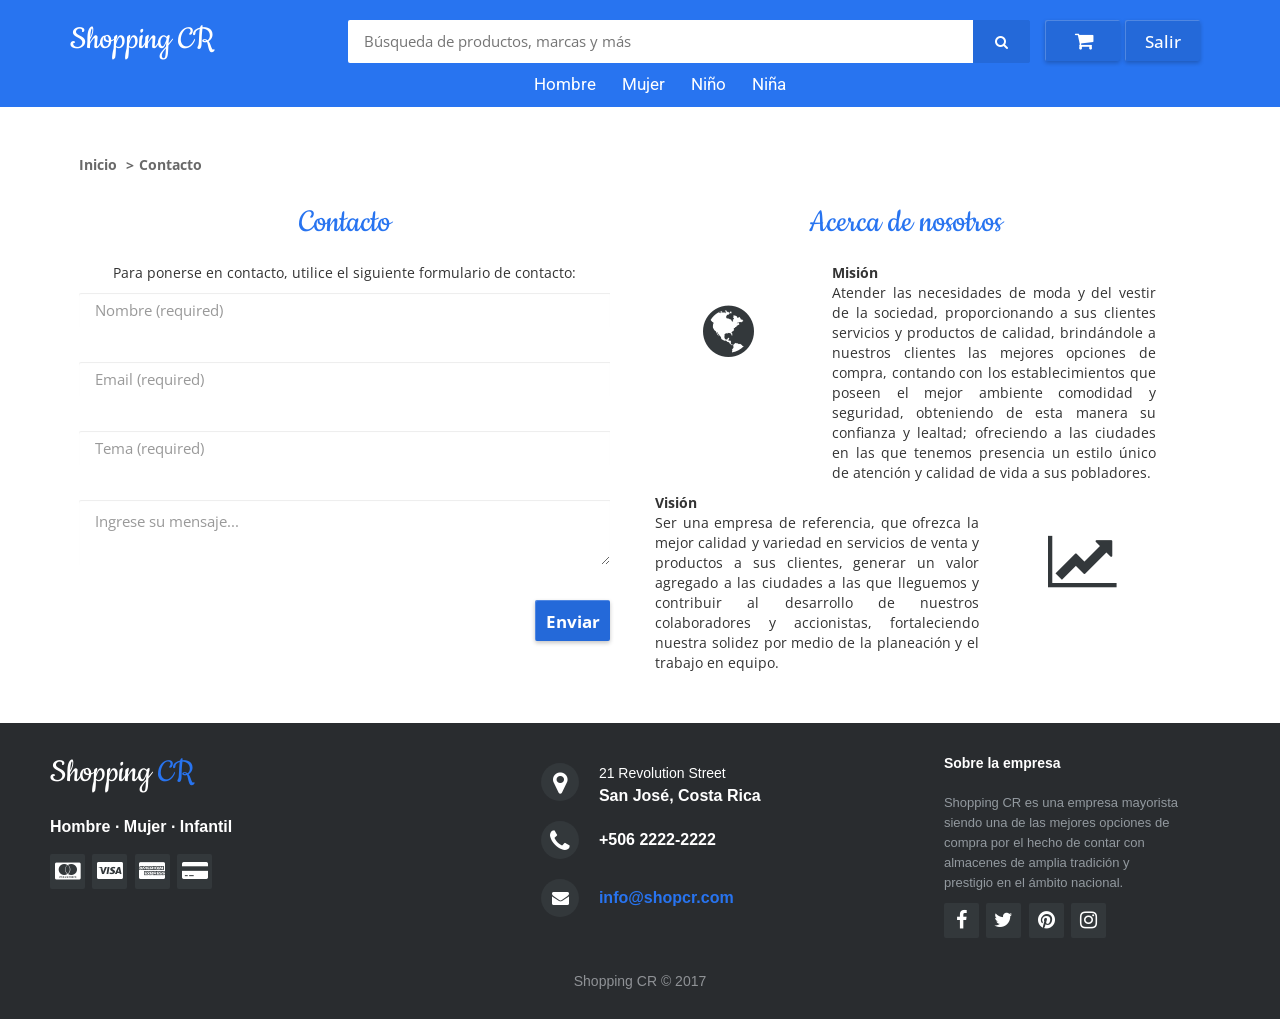
==== commit 27647f87: "mas cambios aumento del tamaño de letra en el menu" ====
--- a/Plantilla/about.html
+++ b/Plantilla/about.html
@@ -19,6 +19,7 @@
 		<link rel="stylesheet" href="css/styleProduct.css">
 		<link rel="stylesheet" href="css/styleFooter.css">
 		<link rel="stylesheet" href="css/styleBreadcrumb.css">
+		<link rel="stylesheet" href="css/styleHeader.css">
 		<title>Shopping CR</title>
 	</head>
 	<body>
@@ -41,7 +42,7 @@
 						</div>
 						<div class="cart largenav col-sm-2">
 							<a class="cart-button">
-								<span class="iconcart fa fa-shopping-cart"></span> Cart
+								<span class="iconcart fa fa-shopping-cart" id="carrito"></span>
 							</a>
 						</div>
 						<div class="cart largenav col-sm-2">
--- a/Plantilla/css/styleList.css
+++ b/Plantilla/css/styleList.css
@@ -100,12 +100,6 @@
     margin: 0;
 }
 
-.listImages h2 {
-    color: #2874f0;
-    font: normal 40px 'Cookie', cursive;
-    margin: 0;
-}
-
 .menImage {
     background-image: url('../images/men.jpg');
 }
--- a/Plantilla/css/styleHeader.css
+++ b/Plantilla/css/styleHeader.css
@@ -0,0 +1,8 @@
+#carrito{
+	font-size: 20px;
+}
+
+.links, .profile-links, .cart-button{
+	font-size: 17px;
+	/*font-weight: bold;*/
+}
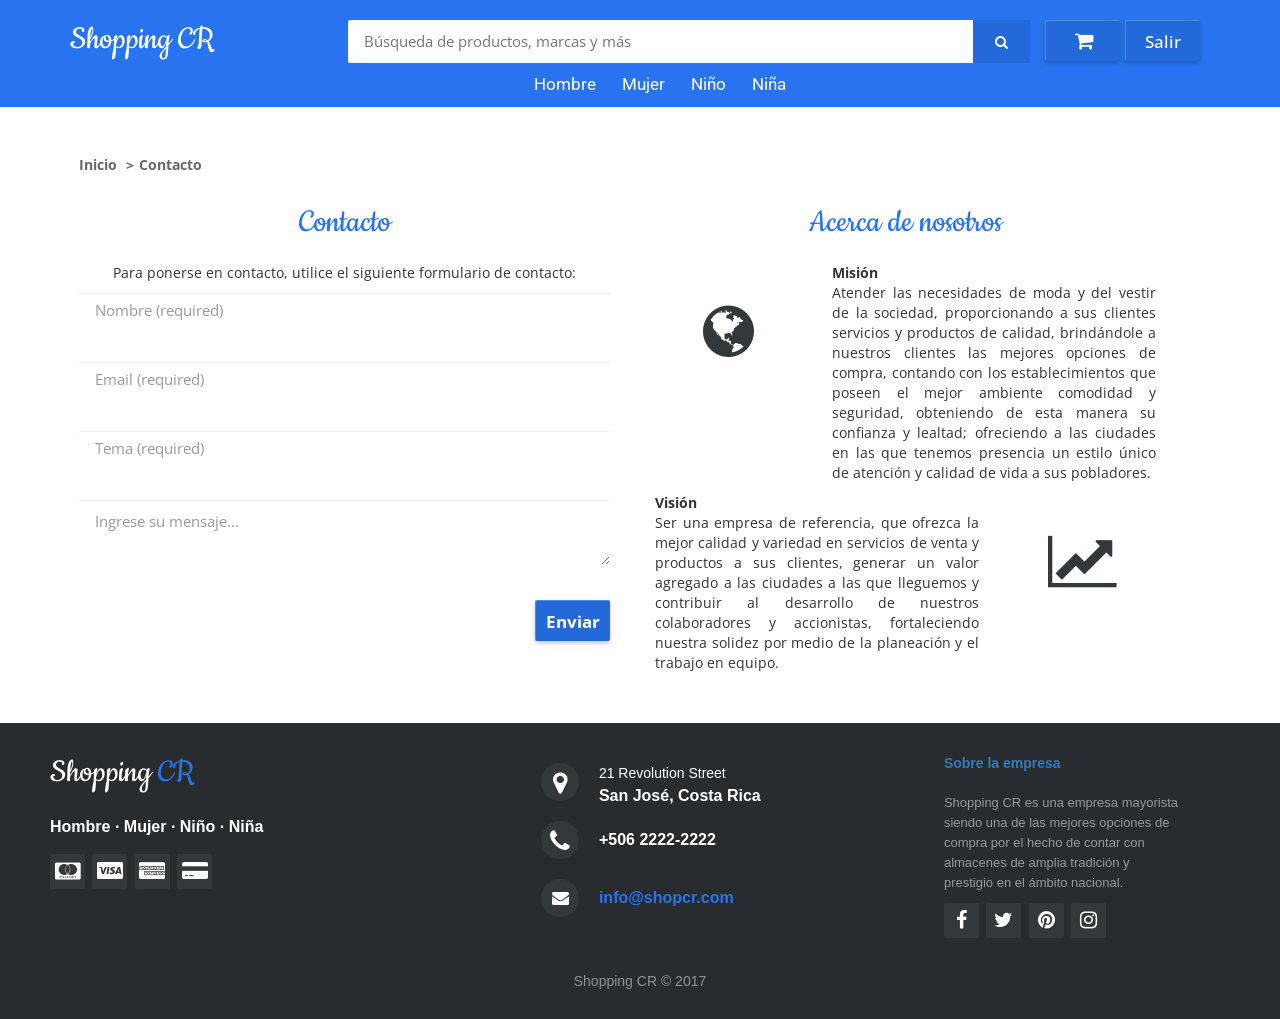
==== commit 9b0092b6: "footer footer" ====
--- a/Plantilla/about.html
+++ b/Plantilla/about.html
@@ -206,51 +206,52 @@
 		</div>
 
 		<footer class="container footer-distributed">
-			<div class="footer-left">
-				<h3>Shopping<span> CR</span></h3>
-				<p class="footer-links">
-					<a href="#">Hombre</a>		·
-					<a href="#">Mujer</a>	·
-					<a href="#">Infantil</a>
-				</p>
-				
-				<div class="footer-icons">					
-					<a href="#"><i class="fa fa-cc-mastercard"></i></a>
-					<a href="#"><i class="fa fa-cc-visa"></i></a>
-					<a href="#"><i class="fa fa-cc-amex"></i></a>
-					<a href="#"><i class="fa fa-credit-card-alt"></i></a>
-				</div>
-			</div>
-			<div class="footer-center">
-				<div>
-					<i class="fa fa-map-marker"></i>
-					<p><span>21 Revolution Street</span> San José, Costa Rica</p>
-				</div>
-				<div>
-					<i class="fa fa-phone"></i>
-					<p>+506 2222-2222</p>
-				</div>
-				<div>
-					<i class="fa fa-envelope"></i>
-					<p><a href="mailto:info@company.com">info@shopcr.com</a></p>
-				</div>
-			</div>
-			<div class="footer-right">
-				<p class="footer-company-about">
-					<span>Sobre la empresa</span>
-					Shopping CR es una empresa mayorista siendo una de las mejores opciones de compra por el hecho de contar con almacenes de amplia tradición y prestigio en el ámbito nacional.
-				</p>
-				<div class="footer-icons">
-					<a href="#"><i class="fa fa-facebook"></i></a>
-					<a href="#"><i class="fa fa-twitter"></i></a>
-					<a href="#"><i class="fa fa-pinterest"></i></a>
-					<a href="#"><i class="fa fa-instagram"></i></a>
-				</div>
-			</div>
-			<div class="footerLine text-center">
-				<p class="footer-company-name">Shopping CR &copy; 2017</p>
-			</div>
-		</footer>
+            <div class="footer-left">
+                <h3>Shopping<span> CR</span></h3>
+                <p class="footer-links">
+                    <a href="#">Hombre</a>		·
+                    <a href="#">Mujer</a>	·
+                    <a href="#">Niño</a>    ·
+                    <a href="#">Niña</a>
+                </p>
+
+                <div class="footer-icons">					
+                    <a href="#"><i class="fa fa-cc-mastercard"></i></a>
+                    <a href="#"><i class="fa fa-cc-visa"></i></a>
+                    <a href="#"><i class="fa fa-cc-amex"></i></a>
+                    <a href="#"><i class="fa fa-credit-card-alt"></i></a>
+                </div>
+            </div>
+            <div class="footer-center">
+                <div>
+                    <i class="fa fa-map-marker"></i>
+                    <p><span>21 Revolution Street</span> San José, Costa Rica</p>
+                </div>
+                <div>
+                    <i class="fa fa-phone"></i>
+                    <p>+506 2222-2222</p>
+                </div>
+                <div>
+                    <i class="fa fa-envelope"></i>
+                    <p><a href="mailto:info@company.com">info@shopcr.com</a></p>
+                </div>
+            </div>
+            <div class="footer-right">
+                <p class="footer-company-about">
+                    <span><a href="about.html">Sobre la empresa</a></span>
+                    Shopping CR es una empresa mayorista siendo una de las mejores opciones de compra por el hecho de contar con almacenes de amplia tradición y prestigio en el ámbito nacional.
+                </p>
+                <div class="footer-icons">
+                    <a href="#"><i class="fa fa-facebook"></i></a>
+                    <a  target="_blank" href="https://www.twitter.com"><i class="fa fa-twitter"></i></a>
+                    <a  target="_blank" href="https://www.pinterest.com"><i class="fa fa-pinterest"></i></a>
+                    <a  target="_blank" href="https://www.facebook.com"><i class="fa fa-instagram"></i></a>
+                </div>
+            </div>
+            <div class="footerLine text-center">
+                <p class="footer-company-name">Shopping CR &copy; 2017</p>
+            </div>
+        </footer>
 
 	</body>
 </html>
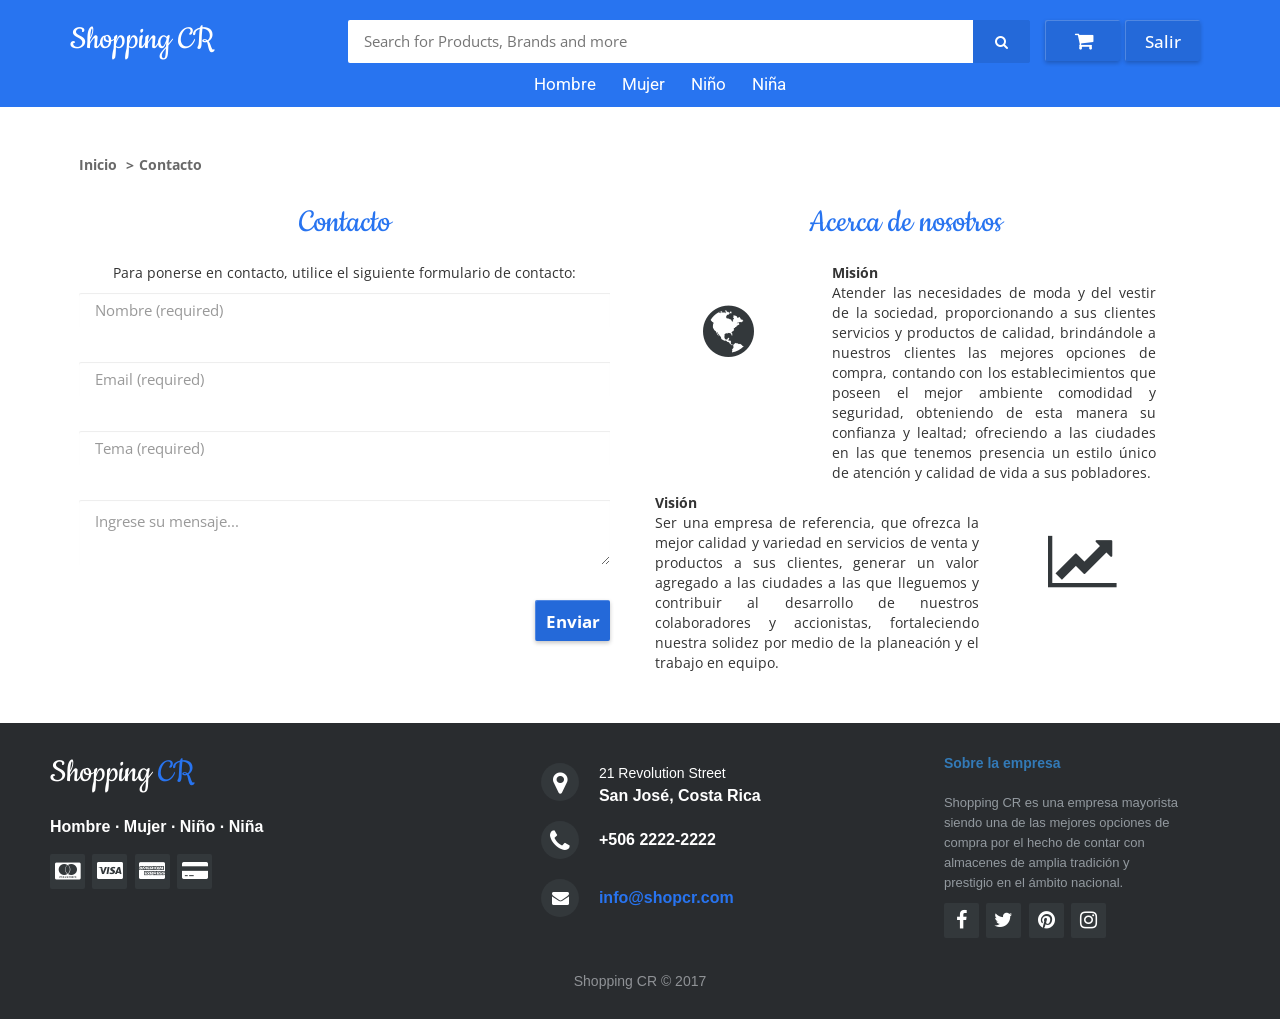
==== commit 0dedf5a8: "Mas cambios cambios cambios" ====
--- a/Plantilla/about.html
+++ b/Plantilla/about.html
@@ -34,7 +34,7 @@
 						</div>
 						<div class="flipkart-navbar-search smallsearch col-sm-7 col-xs-12">
 							<div class="row">
-								<input class="flipkart-navbar-input col-xs-11" type="text" placeholder="Búsqueda de productos, marcas y más" name="search">
+								<input class="flipkart-navbar-input col-xs-11" type="text" placeholder="Search for Products, Brands and more" name="search">
 								<button class="flipkart-navbar-button col-xs-1">
 									<span class="iconsearch fa fa-search"></span>
 								</button>
@@ -81,7 +81,7 @@
 							</li>
 							<li class="upper-links dropdown"><a class="links" href="#!">Niña</a>
 								<ul class="dropdown-menu">
-									<li class="profile-li"><a class="profile-links" href="products_list.html">Camisas</a></li>
+									<li class="profile-li"><a class="profile-links" href="products_list.html">Blusas</a></li>
 									<li class="profile-li"><a class="profile-links" href="products_list.html">Pantalones</a></li>
 									<li class="profile-li"><a class="profile-links" href="products_list.html">Vestidos</a></li>
 									<li class="profile-li"><a class="profile-links" href="products_list.html">Medias </a></li>
@@ -98,21 +98,21 @@
 					<a href="javascript:void(0)" class="closebtn" id="closeNav"><i class="fa fa-arrow-left"></i></a>
 				</div>
 				<ul>
-					<li><a class="links" href="#!"><i class="fa fa-home"></i> Home</a></li>
-					<li><a class="links" href="#!" id="categories"><i class="fa fa-tags"></i> Categories</a>
+					<li><a class="links" href="#!"><i class="fa fa-home"></i> Inicio</a></li>
+					<li><a class="links" href="#!" id="categories"><i class="fa fa-tags"></i> Categorías</a>
 						<ul id="listCategories" class="oculto">
 							<li><a class="links" href="#!" id="man"><i class="fa fa-male"></i>  Hombre</a>
 								<ul id="listMan" class="oculto">
-									<li><a class="links" href="products_list.html"><i class=""></i>  Camisa</a></li>
-									<li><a class="links" href="products_list.html"><i class=""></i>  Pantalon</a></li>
+									<li><a class="links" href="products_list.html"><i class=""></i>  Camisas</a></li>
+									<li><a class="links" href="products_list.html"><i class=""></i>  Pantalones</a></li>
 									<li><a class="links" href="products_list.html"><i class=""></i>  Medias</a></li>
 									<li><a class="links" href="products_list.html"><i class=""></i>  Ropa interior</a></li>
 								</ul>
 							</li>
 							<li><a class="links" href="#!" id="woman"><i class="fa fa-female"></i>  Mujer</a>
 								<ul id="listWoman" class="oculto">
-									<li><a class="links" href="products_list.html"><i class=""></i>  Camisa</a></li>
-									<li><a class="links" href="products_list.html"><i class=""></i>  Pantalon</a></li>
+									<li><a class="links" href="products_list.html"><i class=""></i>  Blusas</a></li>
+									<li><a class="links" href="products_list.html"><i class=""></i>  Pantalones</a></li>
 									<li><a class="links" href="products_list.html"><i class=""></i>  Vestido</a></li>
 									<li><a class="links" href="products_list.html"><i class=""></i>  Medias</a></li>
 									<li><a class="links" href="products_list.html"><i class=""></i>  Ropa interior</a></li>
@@ -120,23 +120,24 @@
 							</li>
 							<li><a class="links" href="#!" id="niño"><i class="fa fa-child"></i>  Niño</a>
 								<ul id="listNiño" class="oculto">
-									<li><a class="links" href="products_list.html"><i class=""></i>  Camisa</a></li>
-									<li><a class="links" href="products_list.html"><i class=""></i>  Pantalon</a></li>
+									<li><a class="links" href="products_list.html"><i class=""></i>  Camisas</a></li>
+									<li><a class="links" href="products_list.html"><i class=""></i>  Pantalones</a></li>
 									<li><a class="links" href="products_list.html"><i class=""></i>  Medias</a></li>
 									<li><a class="links" href="products_list.html"><i class=""></i>  Ropa interior</a></li>
 								</ul>
 							</li>								
 							<li><a class="links" href="#!" id="niña"><i class="fa fa-child"></i>  Niña</a>
 								<ul id="listNiña" class="oculto">
-									<li><a class="links" href="products_list.html"><i class=""></i>  Camisa</a></li>
-									<li><a class="links" href="products_list.html"><i class=""></i>  Pantalon</a></li>
+									<li><a class="links" href="products_list.html"><i class=""></i>  Blusas</a></li>
+									<li><a class="links" href="products_list.html"><i class=""></i>  Pantalones</a></li>
 									<li><a class="links" href="products_list.html"><i class=""></i>  Vestido</a></li>
 									<li><a class="links" href="products_list.html"><i class=""></i>  Medias</a></li>
 									<li><a class="links" href="products_list.html"><i class=""></i>  Ropa interior</a></li>
 								</ul>
-							</li>								
+							</li>
 						</ul>
 					</li>
+					<li><a class="links" href="#!"><i class="iconcart fa fa-shopping-cart"></i>.   Carrito</a></li>
 					<li><a class="links" href="#!"><i class="fa fa-sign-in"></i> Salir</a></li>
 				</ul>
 			</div>
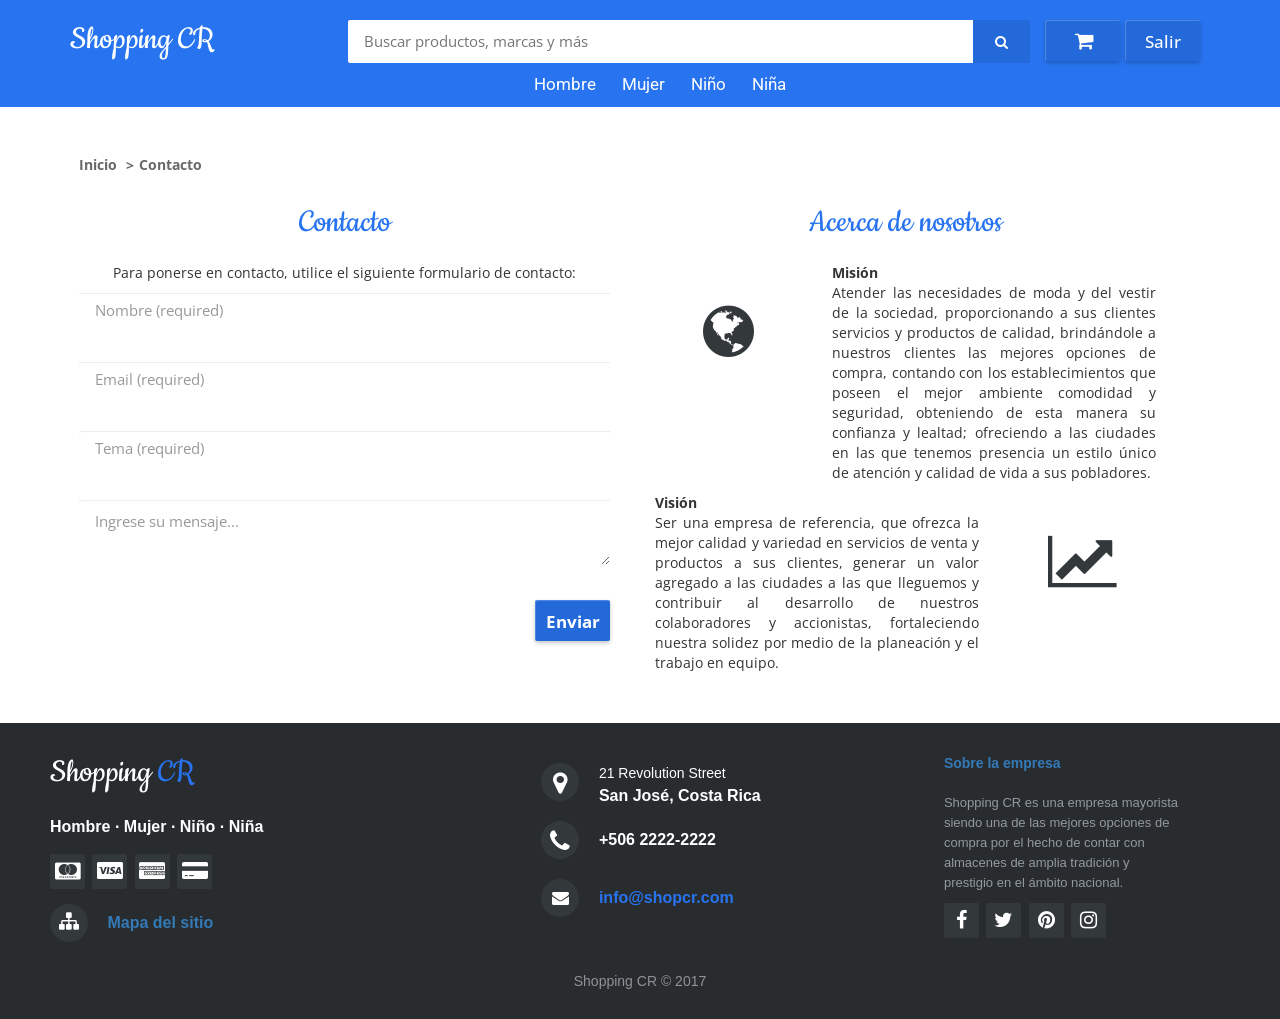
==== commit 25005f94: "Cambio footer y header" ====
--- a/Plantilla/about.html
+++ b/Plantilla/about.html
@@ -1,258 +1,101 @@
 <!DOCTYPE html>
 <html lang="en">
-	<head>	
-		<meta charset="utf-8">
-		<meta name="viewport" content="width=device-width, initial-scale=1">
-		<link rel="stylesheet" href="https://maxcdn.bootstrapcdn.com/bootstrap/3.3.7/css/bootstrap.min.css">
-		<script src="https://ajax.googleapis.com/ajax/libs/jquery/3.2.0/jquery.min.js"></script>
-		<script src="https://maxcdn.bootstrapcdn.com/bootstrap/3.3.7/js/bootstrap.min.js"></script>
-		<link href="https://fonts.googleapis.com/css?family=Roboto" rel="stylesheet">
-		<link rel="stylesheet" href="http://maxcdn.bootstrapcdn.com/font-awesome/4.7.0/css/font-awesome.min.css">
-		<link href="http://fonts.googleapis.com/css?family=Cookie" rel="stylesheet" type="text/css">
-		<link href="https://fonts.googleapis.com/css?family=Open+Sans:400,700" rel="stylesheet">
+    <head>	
+        <meta charset="utf-8">
+        <meta name="viewport" content="width=device-width, initial-scale=1">
+        <link rel="stylesheet" href="https://maxcdn.bootstrapcdn.com/bootstrap/3.3.7/css/bootstrap.min.css">
+        <script src="https://ajax.googleapis.com/ajax/libs/jquery/3.2.0/jquery.min.js"></script>
+        <script src="https://maxcdn.bootstrapcdn.com/bootstrap/3.3.7/js/bootstrap.min.js"></script>
+        <link href="https://fonts.googleapis.com/css?family=Roboto" rel="stylesheet">
+        <link rel="stylesheet" href="http://maxcdn.bootstrapcdn.com/font-awesome/4.7.0/css/font-awesome.min.css">
+        <link href="http://fonts.googleapis.com/css?family=Cookie" rel="stylesheet" type="text/css">
+        <link href="https://fonts.googleapis.com/css?family=Open+Sans:400,700" rel="stylesheet">
 
-		<script src="js/app.js"></script>
+        <script src="js/app.js"></script>
 
-		<link rel="stylesheet" href="css/styleNavbar.css">
-		<link rel="stylesheet" href="css/styleJumbotron.css">
-		<link rel="stylesheet" href="css/styleList.css">
-		<link rel="stylesheet" href="css/styleProduct.css">
-		<link rel="stylesheet" href="css/styleFooter.css">
-		<link rel="stylesheet" href="css/styleBreadcrumb.css">
-		<link rel="stylesheet" href="css/styleHeader.css">
-		<title>Shopping CR</title>
-	</head>
-	<body>
-		
-		<header>
-			<div id="flipkart-navbar">
-				<div class="container">
-					<div class="row row2">
-						<div class="col-sm-3">
-							<h2 class="navbarText"><span class="smallnav menu" id="openNav"><i class="fa fa-navicon"></i>Shopping CR</span></h2>
-							<h1 class="navbarText"><span class="largenav"><a href="index2.html">Shopping CR</a></span></h1>
-						</div>
-						<div class="flipkart-navbar-search smallsearch col-sm-7 col-xs-12">
-							<div class="row">
-								<input class="flipkart-navbar-input col-xs-11" type="text" placeholder="Search for Products, Brands and more" name="search">
-								<button class="flipkart-navbar-button col-xs-1">
-									<span class="iconsearch fa fa-search"></span>
-								</button>
-							</div>
-						</div>
-						<div class="cart largenav col-sm-2">
-							<a class="cart-button">
-								<span class="iconcart fa fa-shopping-cart" id="carrito"></span>
-							</a>
-						</div>
-						<div class="cart largenav col-sm-2">
-							<a class="cart-button">
-								Salir
-							</a>
-						</div>
-					</div>
+        <link rel="stylesheet" href="css/styleNavbar.css">
+        <link rel="stylesheet" href="css/styleJumbotron.css">
+        <link rel="stylesheet" href="css/styleList.css">
+        <link rel="stylesheet" href="css/styleProduct.css">
+        <link rel="stylesheet" href="css/styleFooter.css">
+        <link rel="stylesheet" href="css/styleBreadcrumb.css">
+        <link rel="stylesheet" href="css/styleHeader.css">
+        <title>Shopping CR</title>
+    </head>
+    <body>
 
-					<div class="row row1">
-						<ul class="largenav text-center">
-							<li class="upper-links dropdown"><a class="links" href="#!">Hombre</a>
-								<ul class="dropdown-menu">
-									<li class="profile-li"><a class="profile-links" href="products_list.html">Camisas</a></li>
-									<li class="profile-li"><a class="profile-links" href="products_list.html">Pantalones</a></li>
-									<li class="profile-li"><a class="profile-links" href="products_list.html">Medias </a></li>
-									<li class="profile-li"><a class="profile-links" href="products_list.html">Ropa interior</a></li>
-								</ul>
-							</li>
-							<li class="upper-links dropdown"><a class="links" href="#!">Mujer</a>
-								<ul class="dropdown-menu">
-									<li class="profile-li"><a class="profile-links" href="products_list.html">Blusas</a></li>
-									<li class="profile-li"><a class="profile-links" href="products_list.html">Pantalones</a></li>
-									<li class="profile-li"><a class="profile-links" href="products_list.html">Vestidos</a></li>
-									<li class="profile-li"><a class="profile-links" href="products_list.html">Medias</a></li>
-									<li class="profile-li"><a class="profile-links" href="products_list.html">Ropa interior</a></li>
-								</ul>
-							</li>
-							<li class="upper-links dropdown"><a class="links" href="#!">Niño</a>
-								<ul class="dropdown-menu">
-									<li class="profile-li"><a class="profile-links" href="products_list.html">Camisas</a></li>
-									<li class="profile-li"><a class="profile-links" href="products_list.html">Pantalones</a></li>
-									<li class="profile-li"><a class="profile-links" href="products_list.html">Medias </a></li>
-									<li class="profile-li"><a class="profile-links" href="products_list.html">Ropa interior</a></li>
-								</ul>
-							</li>
-							<li class="upper-links dropdown"><a class="links" href="#!">Niña</a>
-								<ul class="dropdown-menu">
-									<li class="profile-li"><a class="profile-links" href="products_list.html">Blusas</a></li>
-									<li class="profile-li"><a class="profile-links" href="products_list.html">Pantalones</a></li>
-									<li class="profile-li"><a class="profile-links" href="products_list.html">Vestidos</a></li>
-									<li class="profile-li"><a class="profile-links" href="products_list.html">Medias </a></li>
-									<li class="profile-li"><a class="profile-links" href="products_list.html">Ropa interior</a></li>
-								</ul>
-							</li>
-						</ul>
-					</div>
-				</div>
-			</div>
-			<div id="mySidenav" class="sidenav">
-				<div class="container sidenavContent">
-					<span class="sidenav-heading">Shopping CR</span>
-					<a href="javascript:void(0)" class="closebtn" id="closeNav"><i class="fa fa-arrow-left"></i></a>
-				</div>
-				<ul>
-					<li><a class="links" href="#!"><i class="fa fa-home"></i> Inicio</a></li>
-					<li><a class="links" href="#!" id="categories"><i class="fa fa-tags"></i> Categorías</a>
-						<ul id="listCategories" class="oculto">
-							<li><a class="links" href="#!" id="man"><i class="fa fa-male"></i>  Hombre</a>
-								<ul id="listMan" class="oculto">
-									<li><a class="links" href="products_list.html"><i class=""></i>  Camisas</a></li>
-									<li><a class="links" href="products_list.html"><i class=""></i>  Pantalones</a></li>
-									<li><a class="links" href="products_list.html"><i class=""></i>  Medias</a></li>
-									<li><a class="links" href="products_list.html"><i class=""></i>  Ropa interior</a></li>
-								</ul>
-							</li>
-							<li><a class="links" href="#!" id="woman"><i class="fa fa-female"></i>  Mujer</a>
-								<ul id="listWoman" class="oculto">
-									<li><a class="links" href="products_list.html"><i class=""></i>  Blusas</a></li>
-									<li><a class="links" href="products_list.html"><i class=""></i>  Pantalones</a></li>
-									<li><a class="links" href="products_list.html"><i class=""></i>  Vestido</a></li>
-									<li><a class="links" href="products_list.html"><i class=""></i>  Medias</a></li>
-									<li><a class="links" href="products_list.html"><i class=""></i>  Ropa interior</a></li>
-								</ul>
-							</li>
-							<li><a class="links" href="#!" id="niño"><i class="fa fa-child"></i>  Niño</a>
-								<ul id="listNiño" class="oculto">
-									<li><a class="links" href="products_list.html"><i class=""></i>  Camisas</a></li>
-									<li><a class="links" href="products_list.html"><i class=""></i>  Pantalones</a></li>
-									<li><a class="links" href="products_list.html"><i class=""></i>  Medias</a></li>
-									<li><a class="links" href="products_list.html"><i class=""></i>  Ropa interior</a></li>
-								</ul>
-							</li>								
-							<li><a class="links" href="#!" id="niña"><i class="fa fa-child"></i>  Niña</a>
-								<ul id="listNiña" class="oculto">
-									<li><a class="links" href="products_list.html"><i class=""></i>  Blusas</a></li>
-									<li><a class="links" href="products_list.html"><i class=""></i>  Pantalones</a></li>
-									<li><a class="links" href="products_list.html"><i class=""></i>  Vestido</a></li>
-									<li><a class="links" href="products_list.html"><i class=""></i>  Medias</a></li>
-									<li><a class="links" href="products_list.html"><i class=""></i>  Ropa interior</a></li>
-								</ul>
-							</li>
-						</ul>
-					</li>
-					<li><a class="links" href="#!"><i class="iconcart fa fa-shopping-cart"></i>.   Carrito</a></li>
-					<li><a class="links" href="#!"><i class="fa fa-sign-in"></i> Salir</a></li>
-				</ul>
-			</div>
-		</header>
+        <header>
 
-		<div class="container contact">
-			
-			<ul class="breadcrumb">
-			  <li><a href="index2.html">Inicio</a></li>
-			  <li>Contacto</li>
-			</ul>		
-				
-			<div class="row col-md-12">
-				<div class="col-md-6">
-					<h3>Contacto</h3>
-					<br>
-					<p class="text-center">Para ponerse en contacto, utilice el siguiente formulario de contacto:</p>
+        </header>
 
-					<form class="form-horizontal">
-						<div class="form-group">
-							<div class="col-md-12">
-								<input type="text" class="form-control flipkart-navbar-input" id="nombre" placeholder="Nombre (required)">
-							</div>
-						</div><br>
-						<div class="form-group">
-							<div class="col-md-12">
-								<input type="email" class="form-control flipkart-navbar-input" id="email" placeholder="Email (required)">
-							</div>
-						</div><br>
-						<div class="form-group">
-							<div class="col-md-12"> 
-								<input type="text" class="form-control flipkart-navbar-input" id="tema" placeholder="Tema (required)">
-							</div>
-						</div><br>
-						<div class="form-group">
-							<div class="col-md-12"> 
-								<textarea class="form-control flipkart-navbar-input" id="mensaje" placeholder="Ingrese su mensaje..."></textarea> 
-							</div>
-						</div><br>
-						<div class="form-group"> 
-							<div class="col-md-12 text-right">
-							  	<button type="submit" class="cart-button"><b>Enviar</b></button>
-							</div>
-						</div>
-					</form>
-				</div>
-				<div class="col-md-6">
-					<h3>Acerca de nosotros</h3>
-					<br>
-					<div class="col-md-4 icon">
-						<i class="fa fa-globe"></i>
-					</div>
-					<div class="col-md-8 text-justify">
-						<b>Misión</b>
-						<p>Atender las necesidades de moda y del vestir de la sociedad, proporcionando a sus clientes servicios y productos de calidad, brindándole a nuestros clientes las mejores opciones de compra, contando con los establecimientos que poseen el mejor ambiente comodidad y seguridad, obteniendo de esta manera su confianza y lealtad; ofreciendo a las ciudades en las que tenemos presencia un estilo único de atención y calidad de vida a sus pobladores.</p>
-					</div>
+        <div class="container contact">
 
-					<div class="col-md-8 text-justify">							
-						<b>Visión</b>
-						<p>Ser una empresa de referencia, que ofrezca la mejor calidad y variedad en servicios de venta y productos a sus clientes, generar un valor agregado a las ciudades a las que lleguemos y contribuir al desarrollo de nuestros colaboradores y accionistas, fortaleciendo nuestra solidez por medio de la planeación y el trabajo en equipo.</p>	
-					</div>
-					<div class="col-md-4 icon">
-						<i class="fa fa-line-chart"></i>
-					</div>
-				</div>
-			</div>
-		</div>
+            <ul class="breadcrumb">
+                <li><a href="index.html">Inicio</a></li>
+                <li>Contacto</li>
+            </ul>		
 
-		<footer class="container footer-distributed">
-            <div class="footer-left">
-                <h3>Shopping<span> CR</span></h3>
-                <p class="footer-links">
-                    <a href="#">Hombre</a>		·
-                    <a href="#">Mujer</a>	·
-                    <a href="#">Niño</a>    ·
-                    <a href="#">Niña</a>
-                </p>
+            <div class="row col-md-12">
+                <div class="col-md-6">
+                    <h3>Contacto</h3>
+                    <br>
+                    <p class="text-center">Para ponerse en contacto, utilice el siguiente formulario de contacto:</p>
 
-                <div class="footer-icons">					
-                    <a href="#"><i class="fa fa-cc-mastercard"></i></a>
-                    <a href="#"><i class="fa fa-cc-visa"></i></a>
-                    <a href="#"><i class="fa fa-cc-amex"></i></a>
-                    <a href="#"><i class="fa fa-credit-card-alt"></i></a>
+                    <form class="form-horizontal">
+                        <div class="form-group">
+                            <div class="col-md-12">
+                                <input type="text" class="form-control flipkart-navbar-input" id="nombre" placeholder="Nombre (required)">
+                            </div>
+                        </div><br>
+                        <div class="form-group">
+                            <div class="col-md-12">
+                                <input type="email" class="form-control flipkart-navbar-input" id="email" placeholder="Email (required)">
+                            </div>
+                        </div><br>
+                        <div class="form-group">
+                            <div class="col-md-12"> 
+                                <input type="text" class="form-control flipkart-navbar-input" id="tema" placeholder="Tema (required)">
+                            </div>
+                        </div><br>
+                        <div class="form-group">
+                            <div class="col-md-12"> 
+                                <textarea class="form-control flipkart-navbar-input" id="mensaje" placeholder="Ingrese su mensaje..."></textarea> 
+                            </div>
+                        </div><br>
+                        <div class="form-group"> 
+                            <div class="col-md-12 text-right">
+                                <button type="submit" class="cart-button"><b>Enviar</b></button>
+                            </div>
+                        </div>
+                    </form>
+                </div>
+                <div class="col-md-6">
+                    <h3>Acerca de nosotros</h3>
+                    <br>
+                    <div class="col-md-4 icon">
+                        <i class="fa fa-globe"></i>
+                    </div>
+                    <div class="col-md-8 text-justify">
+                        <b>Misión</b>
+                        <p>Atender las necesidades de moda y del vestir de la sociedad, proporcionando a sus clientes servicios y productos de calidad, brindándole a nuestros clientes las mejores opciones de compra, contando con los establecimientos que poseen el mejor ambiente comodidad y seguridad, obteniendo de esta manera su confianza y lealtad; ofreciendo a las ciudades en las que tenemos presencia un estilo único de atención y calidad de vida a sus pobladores.</p>
+                    </div>
+
+                    <div class="col-md-8 text-justify">							
+                        <b>Visión</b>
+                        <p>Ser una empresa de referencia, que ofrezca la mejor calidad y variedad en servicios de venta y productos a sus clientes, generar un valor agregado a las ciudades a las que lleguemos y contribuir al desarrollo de nuestros colaboradores y accionistas, fortaleciendo nuestra solidez por medio de la planeación y el trabajo en equipo.</p>	
+                    </div>
+                    <div class="col-md-4 icon">
+                        <i class="fa fa-line-chart"></i>
+                    </div>
                 </div>
             </div>
-            <div class="footer-center">
-                <div>
-                    <i class="fa fa-map-marker"></i>
-                    <p><span>21 Revolution Street</span> San José, Costa Rica</p>
-                </div>
-                <div>
-                    <i class="fa fa-phone"></i>
-                    <p>+506 2222-2222</p>
-                </div>
-                <div>
-                    <i class="fa fa-envelope"></i>
-                    <p><a href="mailto:info@company.com">info@shopcr.com</a></p>
-                </div>
-            </div>
-            <div class="footer-right">
-                <p class="footer-company-about">
-                    <span><a href="about.html">Sobre la empresa</a></span>
-                    Shopping CR es una empresa mayorista siendo una de las mejores opciones de compra por el hecho de contar con almacenes de amplia tradición y prestigio en el ámbito nacional.
-                </p>
-                <div class="footer-icons">
-                    <a href="#"><i class="fa fa-facebook"></i></a>
-                    <a  target="_blank" href="https://www.twitter.com"><i class="fa fa-twitter"></i></a>
-                    <a  target="_blank" href="https://www.pinterest.com"><i class="fa fa-pinterest"></i></a>
-                    <a  target="_blank" href="https://www.facebook.com"><i class="fa fa-instagram"></i></a>
-                </div>
-            </div>
-            <div class="footerLine text-center">
-                <p class="footer-company-name">Shopping CR &copy; 2017</p>
-            </div>
+        </div>
+
+        <footer class="container footer-distributed">
+
         </footer>
 
-	</body>
+        <script src="js/script.js"></script>
+    </body>
+
 </html>
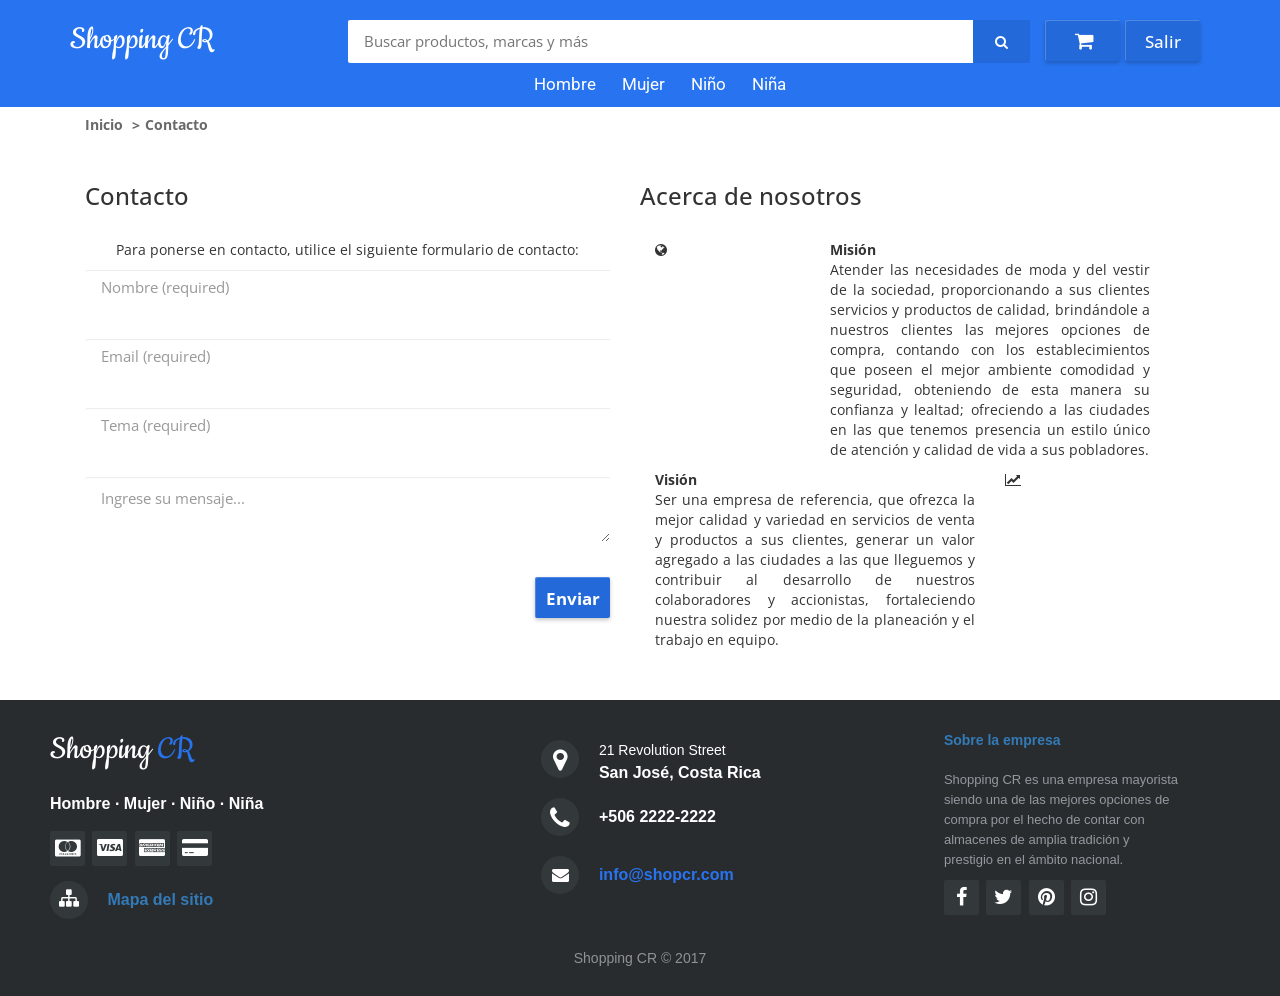
==== commit 0a7670eb: "Centrar" ====
--- a/Plantilla/about.html
+++ b/Plantilla/about.html
@@ -28,7 +28,7 @@
 
         </header>
 
-        <div class="container contact">
+        <div class="container">
 
             <ul class="breadcrumb">
                 <li><a href="index.html">Inicio</a></li>
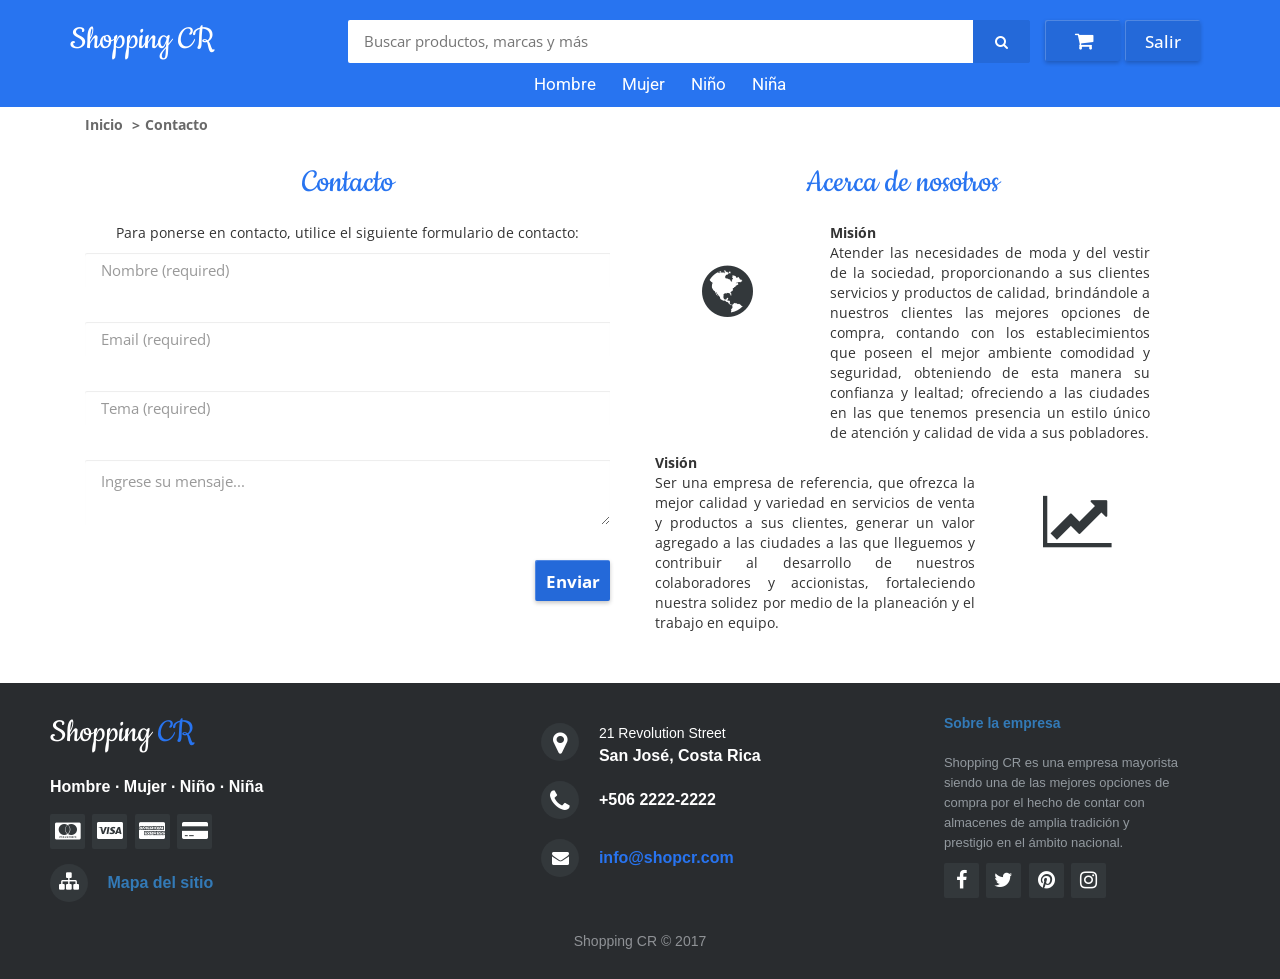
==== commit 951445ad: "Estilo" ====
--- a/Plantilla/about.html
+++ b/Plantilla/about.html
@@ -28,7 +28,7 @@
 
         </header>
 
-        <div class="container">
+        <div class="container contact">
 
             <ul class="breadcrumb">
                 <li><a href="index.html">Inicio</a></li>
--- a/Plantilla/css/styleJumbotron.css
+++ b/Plantilla/css/styleJumbotron.css
@@ -16,11 +16,6 @@
 	font-size: 50px
 }
 
-.contact {
-	width: 90%; 
-	margin: auto; 
-	padding: 40px 0px 0px 0px
-}
 
 .contact h3, .cursive {
 	color:  #2874f0;
